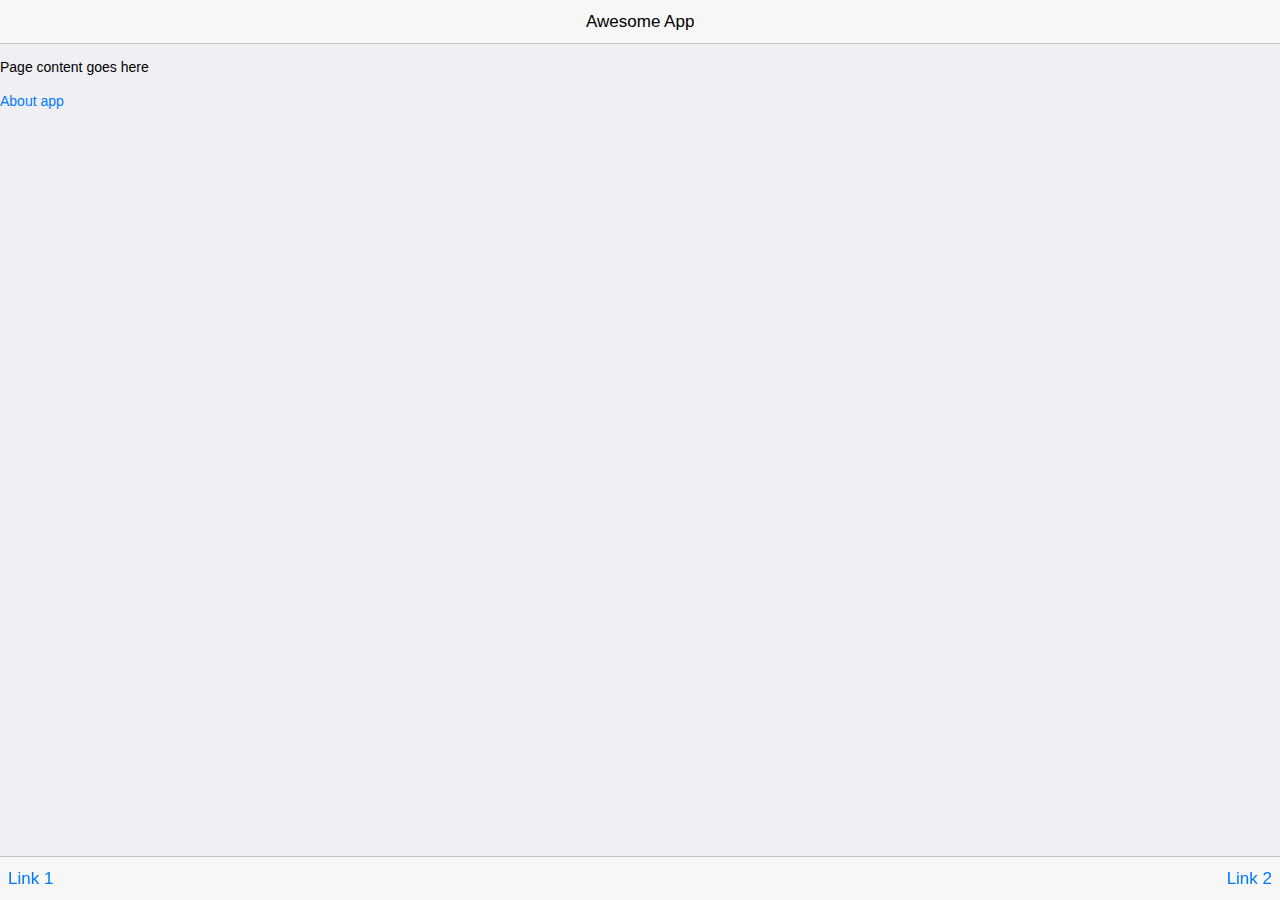
==== index.html @ 22f5fcb6 "1" ====
<!DOCTYPE html>
<html>

<head>
    <meta charset="utf-8">
    <meta name="viewport" content="width=device-width, initial-scale=1, maximum-scale=1, minimum-scale=1, user-scalable=no, minimal-ui">
    <meta name="apple-mobile-web-app-capable" content="yes">
    <meta name="apple-mobile-web-app-status-bar-style" content="black">
    <title>首頁</title>
    <link rel="stylesheet" href="css/framework7.min.css">
    <link rel="stylesheet" type="text/css" href="css/my-app.css">
</head>

<body>
    <!-- Status bar overlay for full screen mode (PhoneGap) -->
    <div class="statusbar-overlay"></div>
    <!-- Panels overlay-->
    <div class="panel-overlay"></div>
    <!-- Left panel with reveal effect-->
    <div class="panel panel-left panel-reveal">
        <div class="content-block">
            <p>Left panel content goes here</p>
        </div>
    </div>
    <!-- Views -->
    <div class="views">
        <!-- Your main view, should have "view-main" class -->
        <div class="view view-main">
            <!-- Top Navbar-->
            <div class="navbar">
                <div class="navbar-inner">
                    <!-- We need cool sliding animation on title element, so we have additional "sliding" class -->
                    <div class="center sliding">Awesome App</div>
                    <div class="right">
                        <!-- 
			                Right link contains only icon - additional "icon-only" class
			                Additional "open-panel" class tells app to open panel when we click on this link
			              -->
                        <a href="#" class="link icon-only open-panel"><i class="icon icon-bars-blue"></i></a>
                    </div>
                </div>
            </div>
            <!-- Pages container, because we use fixed-through navbar and toolbar, it has additional appropriate classes-->
            <div class="pages navbar-through toolbar-through">
                <!-- Page, "data-page" contains page name -->
                <div data-page="index" class="page">
                    <!-- Scrollable page content -->
                    <div class="page-content">
                        <p>Page content goes here</p>
                        <!-- Link to another page -->
                        <a href="about.html">About app</a>
                    </div>
                </div>
            </div>
            <!-- Bottom Toolbar-->
            <div class="toolbar">
                <div class="toolbar-inner">
                    <!-- Toolbar links -->
                    <a href="#" class="link">Link 1</a>
                    <a href="#" class="link">Link 2</a>
                </div>
            </div>
        </div>
    </div>
    <!-- Path to Framework7 Library JS-->
    <script type="text/javascript" src="script/framework7.min.js"></script>
    <!-- Path to your app js-->
    <script type="text/javascript" src="script/my-app.js"></script>
</body>

</html>
---- css/framework7.min.css ----
/*
 * Framework7 0.10.0
 * Full Featured HTML Framework For Building iOS 7 Apps
 *
 * http://www.idangero.us/framework7
 *
 * Copyright 2014, Vladimir Kharlampidi
 * The iDangero.us
 * http://www.idangero.us/
 *
 * Licensed under MIT
 *
 * Released on: December 8, 2014
*/
html,body{position:relative;height:100%;width:100%;overflow-x:hidden}body{font-family:Helvetica Neue,Helvetica,Arial,sans-serif;margin:0;padding:0;color:#000;font-size:14px;line-height:1.4;width:100%;-webkit-text-size-adjust:100%;background:#fff;overflow:hidden}@media all and (width:1024px) and (height:691px) and (orientation:landscape){html,body{height:671px}}@media all and (width:1024px) and (height:692px) and (orientation:landscape){html,body{height:672px}}*{-webkit-tap-highlight-color:transparent;-webkit-touch-callout:none}a,input,textarea,select{outline:0}a{text-decoration:none;color:#007aff}p{margin:1em 0}.row{display:-webkit-box;display:-ms-flexbox;display:-webkit-flex;display:flex;-webkit-box-pack:justify;-ms-flex-pack:justify;-webkit-justify-content:space-between;justify-content:space-between;-webkit-box-lines:multiple;-moz-box-lines:multiple;-webkit-flex-wrap:wrap;-ms-flex-wrap:wrap;flex-wrap:wrap;-webkit-box-align:start;-ms-flex-align:start;-webkit-align-items:flex-start;align-items:flex-start}.row>[class*=col-]{-webkit-box-sizing:border-box;-moz-box-sizing:border-box;box-sizing:border-box}.row .col-100{width:100%;width:-webkit-calc((100% - 15px*0) / 1);width:calc((100% - 15px*0) / 1)}.row.no-gutter .col-100{width:100%}.row .col-95{width:95%;width:-webkit-calc((100% - 15px*0.05263157894736836) / 1.0526315789473684);width:calc((100% - 15px*0.05263157894736836) / 1.0526315789473684)}.row.no-gutter .col-95{width:95%}.row .col-90{width:90%;width:-webkit-calc((100% - 15px*0.11111111111111116) / 1.1111111111111112);width:calc((100% - 15px*0.11111111111111116) / 1.1111111111111112)}.row.no-gutter .col-90{width:90%}.row .col-85{width:85%;width:-webkit-calc((100% - 15px*0.17647058823529416) / 1.1764705882352942);width:calc((100% - 15px*0.17647058823529416) / 1.1764705882352942)}.row.no-gutter .col-85{width:85%}.row .col-80{width:80%;width:-webkit-calc((100% - 15px*0.25) / 1.25);width:calc((100% - 15px*0.25) / 1.25)}.row.no-gutter .col-80{width:80%}.row .col-75{width:75%;width:-webkit-calc((100% - 15px*0.33333333333333326) / 1.3333333333333333);width:calc((100% - 15px*0.33333333333333326) / 1.3333333333333333)}.row.no-gutter .col-75{width:75%}.row .col-66{width:66.66666666666666%;width:-webkit-calc((100% - 15px*0.5000000000000002) / 1.5000000000000002);width:calc((100% - 15px*0.5000000000000002) / 1.5000000000000002)}.row.no-gutter .col-66{width:66.66666666666666%}.row .col-60{width:60%;width:-webkit-calc((100% - 15px*0.6666666666666667) / 1.6666666666666667);width:calc((100% - 15px*0.6666666666666667) / 1.6666666666666667)}.row.no-gutter .col-60{width:60%}.row .col-50{width:50%;width:-webkit-calc((100% - 15px*1) / 2);width:calc((100% - 15px*1) / 2)}.row.no-gutter .col-50{width:50%}.row .col-40{width:40%;width:-webkit-calc((100% - 15px*1.5) / 2.5);width:calc((100% - 15px*1.5) / 2.5)}.row.no-gutter .col-40{width:40%}.row .col-33{width:33.333333333333336%;width:-webkit-calc((100% - 15px*2) / 3);width:calc((100% - 15px*2) / 3)}.row.no-gutter .col-33{width:33.333333333333336%}.row .col-25{width:25%;width:-webkit-calc((100% - 15px*3) / 4);width:calc((100% - 15px*3) / 4)}.row.no-gutter .col-25{width:25%}.row .col-20{width:20%;width:-webkit-calc((100% - 15px*4) / 5);width:calc((100% - 15px*4) / 5)}.row.no-gutter .col-20{width:20%}.row .col-15{width:15%;width:-webkit-calc((100% - 15px*5.666666666666667) / 6.666666666666667);width:calc((100% - 15px*5.666666666666667) / 6.666666666666667)}.row.no-gutter .col-15{width:15%}.row .col-10{width:10%;width:-webkit-calc((100% - 15px*9) / 10);width:calc((100% - 15px*9) / 10)}.row.no-gutter .col-10{width:10%}.row .col-5{width:5%;width:-webkit-calc((100% - 15px*19) / 20);width:calc((100% - 15px*19) / 20)}.row.no-gutter .col-5{width:5%}@media all and (min-width:768px){.row .tablet-100{width:100%;width:-webkit-calc((100% - 15px*0) / 1);width:calc((100% - 15px*0) / 1)}.row.no-gutter .tablet-100{width:100%}.row .tablet-95{width:95%;width:-webkit-calc((100% - 15px*0.05263157894736836) / 1.0526315789473684);width:calc((100% - 15px*0.05263157894736836) / 1.0526315789473684)}.row.no-gutter .tablet-95{width:95%}.row .tablet-90{width:90%;width:-webkit-calc((100% - 15px*0.11111111111111116) / 1.1111111111111112);width:calc((100% - 15px*0.11111111111111116) / 1.1111111111111112)}.row.no-gutter .tablet-90{width:90%}.row .tablet-85{width:85%;width:-webkit-calc((100% - 15px*0.17647058823529416) / 1.1764705882352942);width:calc((100% - 15px*0.17647058823529416) / 1.1764705882352942)}.row.no-gutter .tablet-85{width:85%}.row .tablet-80{width:80%;width:-webkit-calc((100% - 15px*0.25) / 1.25);width:calc((100% - 15px*0.25) / 1.25)}.row.no-gutter .tablet-80{width:80%}.row .tablet-75{width:75%;width:-webkit-calc((100% - 15px*0.33333333333333326) / 1.3333333333333333);width:calc((100% - 15px*0.33333333333333326) / 1.3333333333333333)}.row.no-gutter .tablet-75{width:75%}.row .tablet-66{width:66.66666666666666%;width:-webkit-calc((100% - 15px*0.5000000000000002) / 1.5000000000000002);width:calc((100% - 15px*0.5000000000000002) / 1.5000000000000002)}.row.no-gutter .tablet-66{width:66.66666666666666%}.row .tablet-60{width:60%;width:-webkit-calc((100% - 15px*0.6666666666666667) / 1.6666666666666667);width:calc((100% - 15px*0.6666666666666667) / 1.6666666666666667)}.row.no-gutter .tablet-60{width:60%}.row .tablet-50{width:50%;width:-webkit-calc((100% - 15px*1) / 2);width:calc((100% - 15px*1) / 2)}.row.no-gutter .tablet-50{width:50%}.row .tablet-40{width:40%;width:-webkit-calc((100% - 15px*1.5) / 2.5);width:calc((100% - 15px*1.5) / 2.5)}.row.no-gutter .tablet-40{width:40%}.row .tablet-33{width:33.333333333333336%;width:-webkit-calc((100% - 15px*2) / 3);width:calc((100% - 15px*2) / 3)}.row.no-gutter .tablet-33{width:33.333333333333336%}.row .tablet-25{width:25%;width:-webkit-calc((100% - 15px*3) / 4);width:calc((100% - 15px*3) / 4)}.row.no-gutter .tablet-25{width:25%}.row .tablet-20{width:20%;width:-webkit-calc((100% - 15px*4) / 5);width:calc((100% - 15px*4) / 5)}.row.no-gutter .tablet-20{width:20%}.row .tablet-15{width:15%;width:-webkit-calc((100% - 15px*5.666666666666667) / 6.666666666666667);width:calc((100% - 15px*5.666666666666667) / 6.666666666666667)}.row.no-gutter .tablet-15{width:15%}.row .tablet-10{width:10%;width:-webkit-calc((100% - 15px*9) / 10);width:calc((100% - 15px*9) / 10)}.row.no-gutter .tablet-10{width:10%}.row .tablet-5{width:5%;width:-webkit-calc((100% - 15px*19) / 20);width:calc((100% - 15px*19) / 20)}.row.no-gutter .tablet-5{width:5%}}.views,.view{position:relative;width:100%;height:100%;z-index:5000}.views{overflow:auto;-webkit-overflow-scrolling:touch}.view{overflow:hidden;-webkit-box-sizing:border-box;-moz-box-sizing:border-box;box-sizing:border-box}.pages{position:relative;width:100%;height:100%;overflow:hidden;background:#000}.page{-webkit-box-sizing:border-box;-moz-box-sizing:border-box;box-sizing:border-box;position:absolute;left:0;top:0;width:100%;height:100%;overflow:hidden;background:#efeff4;-webkit-transform:translate3d(0,0,0);-ms-transform:translate3d(0,0,0);transform:translate3d(0,0,0);opacity:1;-webkit-box-shadow:none;box-shadow:none}.page.cached{display:none}.page-on-left{opacity:.9;-webkit-box-shadow:0 0 12px rgba(0,0,0,.5);box-shadow:0 0 12px rgba(0,0,0,.5);-webkit-transform:translate3d(-20%,0,0);-ms-transform:translate3d(-20%,0,0);transform:translate3d(-20%,0,0)}.page-on-center{opacity:1;-webkit-box-shadow:0 0 12px rgba(0,0,0,.5);box-shadow:0 0 12px rgba(0,0,0,.5);-webkit-transform:translate3d(0,0,0);-ms-transform:translate3d(0,0,0);transform:translate3d(0,0,0)}.page-on-right{-webkit-box-shadow:none;box-shadow:none;opacity:1;-webkit-transform:translate3d(100%,0,0);-ms-transform:translate3d(100%,0,0);transform:translate3d(100%,0,0)}.page-content{overflow:auto;-webkit-overflow-scrolling:touch;-webkit-box-sizing:border-box;-moz-box-sizing:border-box;box-sizing:border-box;height:100%}.page-transitioning{-webkit-transition-duration:400ms;transition-duration:400ms}.page-from-right-to-center{-webkit-animation:pageFromRightToCenter 400ms forwards;animation:pageFromRightToCenter 400ms forwards}.page-from-center-to-right{-webkit-animation:pageFromCenterToRight 400ms forwards;animation:pageFromCenterToRight 400ms forwards}@-webkit-keyframes pageFromRightToCenter{from{-webkit-box-shadow:none;box-shadow:none;-webkit-transform:translate3d(100%,0,0)}to{-webkit-box-shadow:0 0 12px rgba(0,0,0,.5);box-shadow:0 0 12px rgba(0,0,0,.5);-webkit-transform:translate3d(0,0,0)}}@-webkit-keyframes pageFromCenterToRight{from{-webkit-box-shadow:0 0 12px rgba(0,0,0,.5);box-shadow:0 0 12px rgba(0,0,0,.5);-webkit-transform:translate3d(0,0,0)}to{-webkit-box-shadow:none;box-shadow:none;-webkit-transform:translate3d(100%,0,0)}}@keyframes pageFromRightToCenter{from{-webkit-box-shadow:none;box-shadow:none;transform:translate3d(100%,0,0)}to{-webkit-box-shadow:0 0 12px rgba(0,0,0,.5);box-shadow:0 0 12px rgba(0,0,0,.5);transform:translate3d(0,0,0)}}@keyframes pageFromCenterToRight{from{-webkit-box-shadow:0 0 12px rgba(0,0,0,.5);box-shadow:0 0 12px rgba(0,0,0,.5);transform:translate3d(0,0,0)}to{-webkit-box-shadow:none;box-shadow:none;transform:translate3d(100%,0,0)}}.page-from-center-to-left{-webkit-animation:pageFromCenterToLeft 400ms forwards;animation:pageFromCenterToLeft 400ms forwards}.page-from-left-to-center{-webkit-animation:pageFromLeftToCenter 400ms forwards;animation:pageFromLeftToCenter 400ms forwards}@-webkit-keyframes pageFromCenterToLeft{from{opacity:1;-webkit-transform:translate3d(0,0,0)}to{opacity:.9;-webkit-transform:translate3d(-20%,0,0)}}@-webkit-keyframes pageFromLeftToCenter{from{opacity:.9;-webkit-transform:translate3d(-20%,0,0)}to{opacity:1;-webkit-transform:translate3d(0,0,0)}}@keyframes pageFromCenterToLeft{from{opacity:1;transform:translate3d(0,0,0)}to{opacity:.9;transform:translate3d(-20%,0,0)}}@keyframes pageFromLeftToCenter{from{opacity:.9;transform:translate3d(-20%,0,0)}to{opacity:1;transform:translate3d(0,0,0)}}html.android .page{box-shadow:none!important}html.android .page-from-right-to-center{-webkit-animation:pageFromRightToCenterDegrade 400ms forwards;animation:pageFromRightToCenterDegrade 400ms forwards}html.android .page-from-center-to-right{-webkit-animation:pageFromCenterToRightDegrade 400ms forwards;animation:pageFromCenterToRightDegrade 400ms forwards}@-webkit-keyframes pageFromRightToCenterDegrade{from{-webkit-transform:translate3d(100%,0,0)}to{-webkit-transform:translate3d(0,0,0)}}@-webkit-keyframes pageFromCenterToRightDegrade{from{-webkit-transform:translate3d(0,0,0)}to{-webkit-transform:translate3d(100%,0,0)}}@keyframes pageFromRightToCenterDegrade{from{transform:translate3d(100%,0,0)}to{transform:translate3d(0,0,0)}}@keyframes pageFromCenterToRightDegrade{from{transform:translate3d(0,0,0)}to{transform:translate3d(100%,0,0)}}.navbar-inner,.toolbar-inner{position:absolute;left:0;top:0;width:100%;height:100%;padding:0 8px;-webkit-box-sizing:border-box;-moz-box-sizing:border-box;box-sizing:border-box;display:-webkit-box;display:-ms-flexbox;display:-webkit-flex;display:flex;-webkit-box-pack:justify;-ms-flex-pack:justify;-webkit-justify-content:space-between;justify-content:space-between;-webkit-box-align:center;-ms-flex-align:center;-webkit-align-items:center;align-items:center}.navbar-inner.cached{display:none}.navbar,.toolbar{height:44px;width:100%;-webkit-box-sizing:border-box;-moz-box-sizing:border-box;box-sizing:border-box;font-size:17px;position:relative;margin:0;z-index:500;-webkit-backface-visibility:hidden;backface-visibility:hidden}.navbar b,.toolbar b{font-weight:500}.navbar a.link,.toolbar a.link{line-height:44px;height:44px;text-decoration:none;position:relative;display:-webkit-box;display:-ms-flexbox;display:-webkit-flex;display:flex;-webkit-box-pack:start;-ms-flex-pack:start;-webkit-justify-content:flex-start;justify-content:flex-start;-webkit-box-align:center;-ms-flex-align:center;-webkit-align-items:center;align-items:center;-webkit-transition-duration:300ms;transition-duration:300ms}html:not(.watch-active-state) .navbar a.link:active,html:not(.watch-active-state) .toolbar a.link:active,.navbar a.link.active-state,.toolbar a.link.active-state{opacity:.3;-webkit-transition-duration:0ms;transition-duration:0ms}.navbar a.link i+span,.toolbar a.link i+span,.navbar a.link i+i,.toolbar a.link i+i,.navbar a.link span+i,.toolbar a.link span+i,.navbar a.link span+span,.toolbar a.link span+span{margin-left:7px}.navbar a.icon-only,.toolbar a.icon-only{min-width:44px;display:-webkit-box;display:-ms-flexbox;display:-webkit-flex;display:flex;-webkit-box-pack:center;-ms-flex-pack:center;-webkit-justify-content:center;justify-content:center;-webkit-box-align:center;-ms-flex-align:center;-webkit-align-items:center;align-items:center;margin:0}.navbar i.icon,.toolbar i.icon{display:block}.navbar{left:0;top:0;background:#f7f7f8;border-bottom:1px solid #c4c4c4}html.retina.ios-gt-7 .navbar{border-bottom-width:.5px}.navbar .center{font-size:17px;font-weight:500;text-align:center;margin:0;position:relative;overflow:hidden;text-overflow:ellipsis;white-space:nowrap;line-height:44px;-webkit-flex-shrink:10;-ms-flex:0 10 auto;flex-shrink:10;display:-webkit-box;display:-ms-flexbox;display:-webkit-flex;display:flex;-webkit-box-align:center;-ms-flex-align:center;-webkit-align-items:center;align-items:center}.navbar .left,.navbar .right{-webkit-flex-shrink:0;-ms-flex:0 0 auto;flex-shrink:0;display:-webkit-box;display:-ms-flexbox;display:-webkit-flex;display:flex;-webkit-box-pack:start;-ms-flex-pack:start;-webkit-justify-content:flex-start;justify-content:flex-start;-webkit-box-align:center;-ms-flex-align:center;-webkit-align-items:center;align-items:center;-webkit-transform:translate3d(0,0,0);-ms-transform:translate3d(0,0,0);transform:translate3d(0,0,0)}.navbar .left a+a,.navbar .right a+a{margin-left:15px}.navbar .left{margin-right:10px}.navbar .right{margin-left:10px}.navbar .right:first-child{position:absolute;right:8px;height:100%}.toolbar{left:0;bottom:0;background:#f7f7f8;border-top:1px solid #c4c4c4}html.retina.ios-gt-7 .toolbar{border-top-width:.5px}.toolbar a{-webkit-flex-shrink:1;-ms-flex:0 1 auto;flex-shrink:1;position:relative;white-space:nowrap;text-overflow:ellipsis;overflow:hidden}.tabbar{color:#929292;z-index:5001}.tabbar a{color:#929292}.tabbar a.active{color:#007aff}.tabbar a.link{line-height:1.4}.tabbar a.tab-link,.tabbar a.link{height:100%;width:100%;-webkit-box-sizing:border-box;-moz-box-sizing:border-box;box-sizing:border-box;display:-webkit-box;display:-ms-flexbox;display:-webkit-flex;display:flex;-webkit-box-pack:center;-ms-flex-pack:center;-webkit-justify-content:center;justify-content:center;-webkit-box-align:center;-ms-flex-align:center;-webkit-align-items:center;align-items:center;overflow:visible;-webkit-box-flex:1;-ms-flex:1;-webkit-box-orient:vertical;-moz-box-orient:vertical;-ms-flex-direction:column;-webkit-flex-direction:column;flex-direction:column}.tabbar i.icon{height:30px}.tabbar-labels{height:50px}.tabbar-labels a.tab-link,.tabbar-labels a.link{padding-top:4px;padding-bottom:4px;height:100%;-webkit-box-pack:justify;-ms-flex-pack:justify;-webkit-justify-content:space-between;justify-content:space-between}.tabbar-labels a.tab-link i+span,.tabbar-labels a.link i+span{margin:0}.tabbar-labels span.tabbar-label{line-height:1;display:block;margin:0;letter-spacing:.01em;font-size:10px;position:relative;text-overflow:ellipsis;white-space:nowrap}@media all and (min-width:768px){.tabbar .toolbar-inner{-webkit-box-pack:center;-ms-flex-pack:center;-webkit-justify-content:center;justify-content:center}.tabbar a.tab-link,.tabbar a.link{width:auto;min-width:105px}.tabbar-labels{height:56px}.tabbar-labels span.tabbar-label{font-size:14px}}.navbar-from-right-to-center .left,.navbar-from-right-to-center .right,.navbar-from-right-to-center .center{-webkit-animation:navbarElementFadeIn 400ms forwards;animation:navbarElementFadeIn 400ms forwards}.navbar-from-right-to-center .sliding{opacity:1}.navbar-from-center-to-right .left,.navbar-from-center-to-right .right,.navbar-from-center-to-right .center{-webkit-animation:navbarElementFadeOut 400ms forwards;animation:navbarElementFadeOut 400ms forwards}.navbar-from-center-to-right .sliding{opacity:0}@-webkit-keyframes navbarElementFadeIn{from{opacity:0}to{opacity:1}}@keyframes navbarElementFadeIn{from{opacity:0}to{opacity:1}}.navbar-from-center-to-left .left,.navbar-from-center-to-left .right,.navbar-from-center-to-left .center{-webkit-animation:navbarElementFadeOut 400ms forwards;animation:navbarElementFadeOut 400ms forwards}.navbar-from-center-to-left .sliding{opacity:0}.navbar-from-left-to-center .left,.navbar-from-left-to-center .right,.navbar-from-left-to-center .center{-webkit-animation:navbarElementFadeIn 400ms forwards;animation:navbarElementFadeIn 400ms forwards}.navbar-from-left-to-center .sliding{opacity:1}.navbar-on-left .left,.navbar-on-left .right,.navbar-on-left .center{opacity:0}.navbar-on-left .sliding{opacity:0}.navbar-on-right .left,.navbar-on-right .right,.navbar-on-right .center{opacity:0}.navbar-on-right .sliding{opacity:0}@-webkit-keyframes navbarElementFadeOut{from{opacity:1}to{opacity:0}}@keyframes navbarElementFadeOut{from{opacity:1}to{opacity:0}}.navbar-from-right-to-center .left.sliding .back.link .icon,.navbar-from-center-to-right .left.sliding .back.link .icon,.navbar-from-center-to-left .left.sliding .back.link .icon,.navbar-from-left-to-center .left.sliding .back.link .icon{-webkit-transition-duration:400ms;transition-duration:400ms}.navbar-from-right-to-center .sliding,.navbar-from-center-to-right .sliding,.navbar-from-center-to-left .sliding,.navbar-from-left-to-center .sliding{-webkit-transition-duration:400ms;transition-duration:400ms;-webkit-animation:none;animation:none}.page>.navbar,.view>.navbar,.views>.navbar,.page>.toolbar,.view>.toolbar,.views>.toolbar{position:absolute}.navbar-through .page-content,.navbar-fixed .page-content{padding-top:44px}.toolbar-through .page-content,.toolbar-fixed .page-content,.tabbar-through .page-content,.tabbar-fixed .page-content{padding-bottom:44px}.tabbar-labels-fixed .page-content,.tabbar-labels-through .page-content{padding-bottom:50px}@media all and (min-width:768px){.tabbar-labels-fixed .page-content,.tabbar-labels-through .page-content{padding-bottom:56px}}.navbar.navbar-hiding{-webkit-transition-duration:400ms;transition-duration:400ms;-webkit-transform:translate3d(0,0,0);-ms-transform:translate3d(0,0,0);transform:translate3d(0,0,0)}.navbar.navbar-hidden{-webkit-transition-duration:400ms;transition-duration:400ms;-webkit-transform:translate3d(0,-100%,0);-ms-transform:translate3d(0,-100%,0);transform:translate3d(0,-100%,0)}.page.no-navbar .page-content{padding-top:0}.toolbar.toolbar-hiding,.tabbar.toolbar-hiding,.toolbar.tabbar-hiding,.tabbar.tabbar-hiding{-webkit-transition-duration:400ms;transition-duration:400ms;-webkit-transform:translate3d(0,0,0);-ms-transform:translate3d(0,0,0);transform:translate3d(0,0,0)}.toolbar.toolbar-hidden,.tabbar.toolbar-hidden,.toolbar.tabbar-hidden,.tabbar.tabbar-hidden{-webkit-transition-duration:400ms;transition-duration:400ms;-webkit-transform:translate3d(0,100%,0);-ms-transform:translate3d(0,100%,0);transform:translate3d(0,100%,0)}.page.no-toolbar .page-content,.page.no-tabbar .page-content{padding-bottom:0}.searchbar{height:44px;background:#c9c9ce;-webkit-box-sizing:border-box;-moz-box-sizing:border-box;box-sizing:border-box;border-bottom:1px solid #b4b4b4;padding:0 8px;overflow:hidden;position:relative;display:-webkit-box;display:-ms-flexbox;display:-webkit-flex;display:flex;-webkit-box-align:center;-ms-flex-align:center;-webkit-align-items:center;align-items:center}html.retina.ios-gt-7 .searchbar{border-bottom-width:.5px}.searchbar .searchbar-input{width:100%;height:28px;position:relative;-webkit-flex-shrink:1;-ms-flex:0 1 auto;flex-shrink:1}.searchbar input[type=search]{-webkit-box-sizing:border-box;-moz-box-sizing:border-box;box-sizing:border-box;width:100%;height:100%;display:block;border:none;-webkit-appearance:none;-moz-appearance:none;-ms-appearance:none;appearance:none;border-radius:5px;font-family:inherit;color:#000;font-size:14px;font-weight:400;padding:0 28px;background:#fff url("data:image/svg+xml;charset=utf-8,<svg xmlns='http://www.w3.org/2000/svg' viewBox='0 0 13 13' enable-background='new 0 0 13 13'><g><path fill='%23939398' d='M5,1c2.2,0,4,1.8,4,4S7.2,9,5,9S1,7.2,1,5S2.8,1,5,1 M5,0C2.2,0,0,2.2,0,5s2.2,5,5,5s5-2.2,5-5S7.8,0,5,0 L5,0z'/></g><line stroke='%23939398' stroke-miterlimit='10' x1='12.6' y1='12.6' x2='8.2' y2='8.2'/></svg>") no-repeat 8px center;-webkit-background-size:13px 13px;background-size:13px 13px}.searchbar input[type=search]::-webkit-input-placeholder{color:#939398;opacity:1}.searchbar input[type=search]::-webkit-search-cancel-button{-webkit-appearance:none}.searchbar .searchbar-clear{position:absolute;width:28px;height:28px;right:0;top:0;opacity:0;pointer-events:none;background:url("data:image/svg+xml;charset=utf-8,<svg xmlns='http://www.w3.org/2000/svg' viewBox='0 0 28 28'><circle cx='14' cy='14' r='14' fill='%238e8e93'/><line stroke='%23ffffff' stroke-width='2' stroke-miterlimit='10' x1='8' y1='8' x2='20' y2='20'/><line fill='none' stroke='%23ffffff' stroke-width='2' stroke-miterlimit='10' x1='20' y1='8' x2='8' y2='20'/></svg>") no-repeat center;-webkit-background-size:14px 14px;background-size:14px 14px;-webkit-transition-duration:300ms;transition-duration:300ms;cursor:pointer}.searchbar .searchbar-cancel{-webkit-transition-duration:300ms;transition-duration:300ms;-webkit-transform:translate3d(0,0,0);-ms-transform:translate3d(0,0,0);transform:translate3d(0,0,0);font-size:17px;cursor:pointer;opacity:0;-webkit-flex-shrink:0;-ms-flex:0 0 auto;flex-shrink:0;margin-left:0;pointer-events:none}.searchbar.searchbar-active .searchbar-cancel{margin-left:8px;opacity:1;pointer-events:auto}html:not(.watch-active-state) .searchbar.searchbar-active .searchbar-cancel:active,.searchbar.searchbar-active .searchbar-cancel.active-state{opacity:.3;-webkit-transition-duration:0ms;transition-duration:0ms}.searchbar.searchbar-not-empty .searchbar-clear{pointer-events:auto;opacity:1}.searchbar-overlay{position:absolute;left:0;top:0;width:100%;height:100%;z-index:100;opacity:0;pointer-events:none;background:rgba(0,0,0,.4);-webkit-transition-duration:300ms;transition-duration:300ms;-webkit-transform:translate3d(0,0,0);-ms-transform:translate3d(0,0,0);transform:translate3d(0,0,0)}.searchbar-overlay.searchbar-overlay-active{opacity:1;pointer-events:auto}.searchbar-not-found{display:none}.hidden-by-searchbar,.list-block .hidden-by-searchbar,.list-block li.hidden-by-searchbar{display:none}.page>.searchbar{position:absolute;width:100%;left:0;top:0;z-index:200}.page>.searchbar~.page-content{padding-top:44px}.navbar-fixed .page>.searchbar,.navbar-through .page>.searchbar,.navbar-fixed>.searchbar,.navbar-through>.searchbar{top:44px}.navbar-fixed .page>.searchbar~.page-content,.navbar-through .page>.searchbar~.page-content,.navbar-fixed>.searchbar~.page-content,.navbar-through>.searchbar~.page-content{padding-top:88px}.messagebar{-webkit-transform:translate3d(0,0,0);-ms-transform:translate3d(0,0,0);transform:translate3d(0,0,0);-webkit-transition-duration:0ms;transition-duration:0ms}.messagebar textarea{-webkit-appearance:none;-moz-appearance:none;-ms-appearance:none;appearance:none;-webkit-box-sizing:border-box;-moz-box-sizing:border-box;box-sizing:border-box;border:1px solid #c8c8cd;background:#fff;border-radius:5px;box-shadow:none;display:block;padding:3px 8px 3px;margin:0;width:100%;height:28px;color:#000;font-size:17px;line-height:20px;font-family:inherit;resize:none;-webkit-flex-shrink:1;-ms-flex:0 1 auto;flex-shrink:1}.messagebar .link{-ms-flex-item-align:flex-end;-webkit-align-self:flex-end;align-self:flex-end}.messagebar .link.icon-only:first-child{margin-left:-6px}.messagebar .link:not(.icon-only)+textarea{margin-left:8px}.messagebar textarea+.link{margin-left:8px}.messagebar .link{-webkit-flex-shrink:0;-ms-flex:0 0 auto;flex-shrink:0}.messagebar~.page-content{padding-bottom:44px}.page.no-toolbar .messagebar~.page-content{padding-bottom:44px}.hidden-toolbar .messagebar{-webkit-transform:translate3d(0,0,0);-ms-transform:translate3d(0,0,0);transform:translate3d(0,0,0);-webkit-transition-duration:0ms;transition-duration:0ms}i.icon{display:inline-block;vertical-align:middle;background-size:100% auto;background-position:center;background-repeat:no-repeat;font-style:normal;position:relative}i.icon.icon-back{width:12px;height:20px;background-image:url("data:image/svg+xml;charset=utf-8,<svg xmlns='http://www.w3.org/2000/svg' viewBox='0 0 12 20'><path d='M10,0l2,2l-8,8l8,8l-2,2L0,10L10,0z' fill='%23007aff'/></svg>")}i.icon.icon-bars{width:21px;height:13px;background-image:url("data:image/svg+xml;charset=utf-8,<svg xmlns='http://www.w3.org/2000/svg' viewBox='0 0 42 26'><path fill='%23007aff' d='M0,0h4v4H0V0z M8,1h34v2H8V1z M0,11h4v4H0V11z M8,12h34v2H8V12z M0,22h4v4H0V22z M8,23h34v2H8V23z'/></svg>")}@media all and (-webkit-max-device-pixel-ratio:1),(max-resolution:120dpi){i.icon.icon-bars{height:14px;background-image:url("data:image/svg+xml;charset=utf-8,<svg xmlns='http://www.w3.org/2000/svg' viewBox='0 0 21 14'><path fill='%23007aff' d='M0,0h2v2H0V0z M4,0h17v1H4V0z M0,6h2v2H0V6z M4,6h17v1H4V6z M0,12h2v2H0V12z M4,12h17v1H4V12z'/></svg>")}}i.icon.icon-camera{width:25px;height:20px;background-image:url("data:image/svg+xml;charset=utf-8,<svg xmlns='http://www.w3.org/2000/svg' x='0px' y='0px' viewBox='0 0 25 20'><path fill='%238C8D92' d='M13.3,5.5c-2.7,0-5,2.2-5,5s2.2,5,5,5c2.7,0,5-2.2,5-5S16,5.5,13.3,5.5z'/><path fill='%238C8D92' d='M22.8,1.8h-3.3c-0.2-1.3-1-1.8-2-1.8H8.1c-1,0-1.8,0.4-2,1.8H2.8C1.4,1.8,0,2.8,0,4.2v12.6 c0,1.4,1.4,2.5,2.8,2.5h20c1.4,0,2.2-1.1,2.2-2.5V4.2C25,2.8,24.2,1.8,22.8,1.8z M3.5,6.4C2.6,6.4,2,5.8,2,5c0-0.8,0.7-1.5,1.5-1.5 S5,4.1,5,5C5,5.8,4.3,6.4,3.5,6.4z M13.3,16.8c-3.5,0-6.3-2.7-6.3-6.2c0-3.3,2.5-6.2,5.7-6.2h1.2c3.2,0,5.7,2.9,5.7,6.2 C19.6,14.1,16.7,16.8,13.3,16.8z'/></svg>")}i.icon.icon-f7{width:29px;height:29px;background-image:url(../img/i-f7.png)}i.icon.icon-form-name{width:29px;height:29px;background-image:url(../img/i-form-name.png)}i.icon.icon-form-password{width:29px;height:29px;background-image:url(../img/i-form-password.png)}i.icon.icon-form-email{width:29px;height:29px;background-image:url(../img/i-form-email.png)}i.icon.icon-form-calendar{width:29px;height:29px;background-image:url(../img/i-form-calendar.png)}i.icon.icon-form-tel{width:29px;height:29px;background-image:url(../img/i-form-tel.png)}i.icon.icon-form-gender{width:29px;height:29px;background-image:url(../img/i-form-gender.png)}i.icon.icon-form-toggle{width:29px;height:29px;background-image:url(../img/i-form-toggle.png)}i.icon.icon-form-comment{width:29px;height:29px;background-image:url(../img/i-form-comment.png)}i.icon.icon-form-settings{width:29px;height:29px;background-image:url(../img/i-form-settings.png)}i.icon.icon-form-url{width:29px;height:29px;background-image:url(../img/i-form-url.png)}i.icon.icon-next,i.icon.icon-prev{width:15px;height:15px}i.icon.icon-next{background:url("data:image/svg+xml;charset=utf-8,<svg xmlns='http://www.w3.org/2000/svg' viewBox='0 0 15 15'><g><path fill='%23007aff' d='M1,1.6l11.8,5.8L1,13.4V1.6 M0,0v15l15-7.6L0,0L0,0z'/></g></svg>")}i.icon.icon-prev{background:url("data:image/svg+xml;charset=utf-8,<svg xmlns='http://www.w3.org/2000/svg' viewBox='0 0 15 15'><g><path fill='%23007aff' d='M14,1.6v11.8L2.2,7.6L14,1.6 M15,0L0,7.6L15,15V0L15,0z'/></g></svg>")}i.icon.icon-plus{width:25px;height:25px;font-size:31px;line-height:20px;text-align:center;font-weight:100}.badge{font-size:13px;display:inline-block;color:#fff;background:#8e8e93;border-radius:20px;padding:1px 7px;-webkit-box-sizing:border-box;-moz-box-sizing:border-box;box-sizing:border-box}.icon .badge{position:absolute;left:100%;margin-left:-10px;top:-2px;font-size:10px;line-height:1.4;padding:1px 5px}.content-block{margin:35px 0;padding:0 15px;color:#6d6d72}.content-block-title{position:relative;overflow:hidden;margin:0;white-space:nowrap;text-overflow:ellipsis;font-size:14px;text-transform:uppercase;line-height:1;color:#6d6d72;margin:35px 15px 10px}.content-block-title+.list-block,.content-block-title+.content-block{margin-top:10px}.content-block-inner{background:#fff;padding:10px 15px;margin-left:-15px;width:100%;border-bottom:1px solid #c8c7cc;border-top:1px solid #c8c7cc;color:#000}html.retina.ios-gt-7 .content-block-inner{border-top-width:.5px;border-bottom-width:.5px}.content-block.inset{margin-left:15px;margin-right:15px;border-radius:7px}.content-block.inset .content-block-inner{border:none;border-radius:7px}@media all and (min-width:768px){.content-block.tablet-inset{margin-left:15px;margin-right:15px;border-radius:7px}.content-block.tablet-inset .content-block-inner{border:none;border-radius:7px}}.list-block{margin:35px 0;font-size:17px}.list-block ul{background:#fff;list-style:none;padding:0;margin:0;border-top:1px solid #c8c7cc;border-bottom:1px solid #c8c7cc;position:relative}.list-block ul ul{border-top:none;border-bottom:none;padding-left:45px}.list-block .align-top,.list-block .align-top .item-content,.list-block .align-top .item-inner{-webkit-box-align:start;-ms-flex-align:start;-webkit-align-items:flex-start;align-items:flex-start}.list-block.inset{margin-left:15px;margin-right:15px;border-radius:7px}.list-block.inset .content-block-title{margin-left:0;margin-right:0}.list-block.inset ul{border-radius:7px;border-top:none;border-bottom:none}.list-block.inset li:first-child>a{border-radius:7px 7px 0 0}.list-block.inset li:last-child>a{border-radius:0 0 7px 7px}.list-block.inset li:first-child:last-child>a{border-radius:7px}@media all and (min-width:768px){.list-block.tablet-inset{margin-left:15px;margin-right:15px;border-radius:7px}.list-block.tablet-inset .content-block-title{margin-left:0;margin-right:0}.list-block.tablet-inset ul{border-radius:7px;border-top:none;border-bottom:none}.list-block.tablet-inset li:first-child>a{border-radius:7px 7px 0 0}.list-block.tablet-inset li:last-child>a{border-radius:0 0 7px 7px}.list-block.tablet-inset li:first-child:last-child>a{border-radius:7px}.list-block.tablet-inset .content-block-title{margin-left:0;margin-right:0}.list-block.tablet-inset ul{border-radius:7px;border-top:none;border-bottom:none}.list-block.tablet-inset li:first-child>a{border-radius:7px 7px 0 0}.list-block.tablet-inset li:last-child>a{border-radius:0 0 7px 7px}.list-block.tablet-inset li:first-child:last-child>a{border-radius:7px}}.list-block li{-webkit-box-sizing:border-box;-moz-box-sizing:border-box;box-sizing:border-box;position:relative}.list-block .item-media{display:-webkit-box;display:-ms-flexbox;display:-webkit-flex;display:flex;-webkit-flex-shrink:0;-ms-flex:0 0 auto;flex-shrink:0;-webkit-box-lines:single;-moz-box-lines:single;-webkit-flex-wrap:nowrap;-ms-flex-wrap:none;-ms-flex-wrap:nowrap;flex-wrap:nowrap;-webkit-box-sizing:border-box;-moz-box-sizing:border-box;box-sizing:border-box;-webkit-box-align:center;-ms-flex-align:center;-webkit-align-items:center;align-items:center;padding-top:7px;padding-bottom:8px}.list-block .item-media i+i{margin-left:5px}.list-block .item-media i+img{margin-left:5px}.list-block .item-media+.item-inner{margin-left:15px}.list-block .item-inner{padding-right:15px;border-bottom:1px solid #c8c7cc;width:100%;padding-top:8px;padding-bottom:7px;min-height:44px;-webkit-box-sizing:border-box;-moz-box-sizing:border-box;box-sizing:border-box;display:-webkit-box;display:-ms-flexbox;display:-webkit-flex;display:flex;-webkit-box-flex:1;-ms-flex:1;-webkit-box-pack:justify;-ms-flex-pack:justify;-webkit-justify-content:space-between;justify-content:space-between;-webkit-box-align:center;-ms-flex-align:center;-webkit-align-items:center;align-items:center}.list-block .item-title{-webkit-flex-shrink:1;-ms-flex:0 1 auto;flex-shrink:1;white-space:nowrap;position:relative;overflow:hidden;text-overflow:ellipsis;max-width:100%}.list-block .item-title.label{width:35%;-webkit-flex-shrink:0;-ms-flex:0 0 auto;flex-shrink:0}.list-block .item-input{width:100%;margin-top:-8px;margin-bottom:-7px;-webkit-box-flex:1;-ms-flex:1;-webkit-flex-shrink:1;-ms-flex:0 1 auto;flex-shrink:1}.list-block .item-after{white-space:nowrap;color:#8e8e93;-webkit-flex-shrink:0;-ms-flex:0 0 auto;flex-shrink:0;margin-left:5px;display:-webkit-box;display:-ms-flexbox;display:-webkit-flex;display:flex;max-height:28px}.list-block .smart-select .item-after{max-width:70%;overflow:hidden;text-overflow:ellipsis;position:relative}.list-block .item-link{-webkit-transition-duration:300ms;transition-duration:300ms;display:block;color:inherit}.list-block .item-link .item-inner{padding-right:35px;background:no-repeat -webkit-calc(100% - 15px) center;background:no-repeat calc(100% - 15px) center;background-image:url("data:image/svg+xml;charset=utf-8,<svg viewBox='0 0 60 120' xmlns='http://www.w3.org/2000/svg'><path d='m60 61.5-38.25 38.25-9.75-9.75 29.25-28.5-29.25-28.5 9.75-9.75z' fill='%23c7c7cc'/></svg>");background-size:10px 20px}html:not(.watch-active-state) .list-block .item-link:active,.list-block .item-link.active-state{-webkit-transition-duration:0ms;transition-duration:0ms;background-color:#d9d9d9}html:not(.watch-active-state) .list-block .item-link:active .item-inner,.list-block .item-link.active-state .item-inner{border-bottom-color:transparent}.list-block .item-link.list-button{padding:0 15px;text-align:center;color:#007aff;display:block;border-bottom:1px solid #c8c7cc;line-height:43px}.list-block .item-content{-webkit-box-sizing:border-box;-moz-box-sizing:border-box;box-sizing:border-box;padding-left:15px;min-height:44px;display:-webkit-box;display:-ms-flexbox;display:-webkit-flex;display:flex;-webkit-box-pack:justify;-ms-flex-pack:justify;-webkit-justify-content:space-between;justify-content:space-between;-webkit-box-align:center;-ms-flex-align:center;-webkit-align-items:center;align-items:center}.list-block .list-block-label{margin:10px 0 35px;padding:0 15px;font-size:14px;color:#8f8f94}.list-block .swipeout{overflow:hidden;-webkit-transform-style:preserve-3d;transform-style:preserve-3d}.list-block .swipeout.deleting{-webkit-transition-duration:300ms;transition-duration:300ms}.list-block .swipeout.deleting .swipeout-content{-webkit-transform:translateX(-100%);-ms-transform:translateX(-100%);transform:translateX(-100%)}.list-block .swipeout.transitioning .swipeout-content,.list-block .swipeout.transitioning .swipeout-actions-right a,.list-block .swipeout.transitioning .swipeout-actions-left a,.list-block .swipeout.transitioning .swipeout-overswipe{-webkit-transition:300ms;transition:300ms}.list-block .swipeout-content{position:relative;z-index:10}.list-block .swipeout-overswipe{-webkit-transition:200ms left;transition:200ms left}.list-block .swipeout-actions-left,.list-block .swipeout-actions-right{position:absolute;top:0;height:100%;display:-webkit-box;display:-ms-flexbox;display:-webkit-flex;display:flex}.list-block .swipeout-actions-left a,.list-block .swipeout-actions-right a{padding:0 30px;color:#fff;background:#c7c7cc;display:-webkit-box;display:-ms-flexbox;display:-webkit-flex;display:flex;-webkit-box-align:center;-ms-flex-align:center;-webkit-align-items:center;align-items:center;position:relative;left:0}.list-block .swipeout-actions-left a:after,.list-block .swipeout-actions-right a:after{content:'';position:absolute;top:0;width:600%;height:100%;background:inherit;z-index:-1}.list-block .swipeout-actions-left a.swipeout-delete,.list-block .swipeout-actions-right a.swipeout-delete{background:#ff3b30}.list-block .swipeout-actions-right{right:0;-webkit-transform:translateX(100%);-ms-transform:translateX(100%);transform:translateX(100%)}.list-block .swipeout-actions-right a:after{left:100%;margin-left:-1px}.list-block .swipeout-actions-left{left:0;-webkit-transform:translateX(-100%);-ms-transform:translateX(-100%);transform:translateX(-100%)}.list-block .swipeout-actions-left a:after{right:100%;margin-right:-1px}.list-block .item-subtitle{font-size:15px;position:relative;overflow:hidden;white-space:nowrap;max-width:100%;text-overflow:ellipsis}.list-block .item-text{font-size:15px;color:#8e8e93;line-height:21px;position:relative;overflow:hidden;height:42px;text-overflow:ellipsis;-webkit-line-clamp:2;-webkit-box-orient:vertical;display:-webkit-box}.list-block.media-list .item-title,.list-block li.media-item .item-title{font-weight:500}.list-block.media-list .item-inner,.list-block li.media-item .item-inner{display:block;padding-top:10px;padding-bottom:9px;-ms-flex-item-align:stretch;-webkit-align-self:stretch;align-self:stretch}.list-block.media-list .item-link .item-inner,.list-block li.media-item .item-link .item-inner{background:0 0;padding-right:15px}.list-block.media-list .item-link .item-title-row,.list-block li.media-item .item-link .item-title-row{padding-right:20px;background:no-repeat right center;background-image:url("data:image/svg+xml;charset=utf-8,<svg viewBox='0 0 60 120' xmlns='http://www.w3.org/2000/svg'><path d='m60 61.5-38.25 38.25-9.75-9.75 29.25-28.5-29.25-28.5 9.75-9.75z' fill='%23c7c7cc'/></svg>");background-size:10px 20px}.list-block.media-list .item-media,.list-block li.media-item .item-media{padding-top:9px;padding-bottom:10px}.list-block.media-list .item-media img,.list-block li.media-item .item-media img{display:block}.list-block.media-list .item-title-row,.list-block li.media-item .item-title-row{display:-webkit-box;display:-ms-flexbox;display:-webkit-flex;display:flex;-webkit-box-pack:justify;-ms-flex-pack:justify;-webkit-justify-content:space-between;justify-content:space-between}.list-block .list-group:nth-child(n+2) ul{border-top:none}.list-block .item-divider,.list-block .list-group-title{background:#f7f7f7;border-top:1px solid #c8c7cc;margin-top:-1px;padding:4px 15px;white-space:nowrap;position:relative;max-width:100%;text-overflow:ellipsis;overflow:hidden;color:#8e8e93}.list-block .list-group-title{position:relative;position:-webkit-sticky;position:-moz-sticky;position:sticky;top:0;z-index:10;margin-top:0;border-top:none}.list-block .sortable-handler{position:absolute;right:0;top:0;height:-webkit-calc(100% - 1px);height:calc(100% - 1px);z-index:10;background-repeat:no-repeat;background-size:18px 12px;background-position:center;width:35px;background-image:url("data:image/svg+xml;charset=utf-8,<svg xmlns='http://www.w3.org/2000/svg' viewBox='0 0 18 12' fill='%23c7c7cc'><path d='M0,2V0h22v2H0z'/><path d='M0,7V5h22v2H0z'/><path d='M0,12v-2h22v2H0z'/></svg>");opacity:0;visibility:hidden;cursor:pointer;-webkit-transition-duration:300ms;transition-duration:300ms}.list-block.sortable .item-inner{-webkit-transition-duration:300ms;transition-duration:300ms}.list-block.sortable-opened .sortable-handler{visibility:visible;opacity:1}.list-block.sortable-opened .item-inner,.list-block.sortable-opened .item-link .item-inner{padding-right:35px}.list-block.sortable-opened .item-link .item-inner,.list-block.sortable-opened .item-link .item-title-row{background-image:none}.list-block.sortable-sorting li{-webkit-transition-duration:300ms;transition-duration:300ms}.list-block li.sorting{z-index:50;background:rgba(255,255,255,.8);box-shadow:0 2px 8px rgba(0,0,0,.6);-webkit-transition-duration:0ms;transition-duration:0ms}.list-block li.sorting .item-inner{border-bottom:none}.list-block li:last-child .list-button{border-bottom:none}.list-block li:last-child .item-inner,.list-block li:last-child li:last-child .item-inner{border-bottom:none}.list-block li li:last-child .item-inner,.list-block li:last-child li .item-inner{border-bottom:1px solid #c8c7cc}html.retina.ios-gt-7 .list-block ul{border-top-width:.5px;border-bottom-width:.5px}html.retina.ios-gt-7 .list-block li:not(:last-child) .item-inner{border-bottom-width:.5px}html.retina.ios-gt-7 .item-divider{border-top-width:.5px;margin-top:-.5px}html.retina.ios-gt-7 .item-link.list-button{border-bottom-width:.5px}.contacts-content{background:#fff}.contacts-block{margin:0}.contacts-block .list-group-title{padding:0 15px;background:#f7f7f7;color:#000;font-weight:500;line-height:22px;height:22px}.contacts-block .list-group:first-child ul{border-top:none}.contacts-block .list-group:last-child ul{border-bottom:none}.list-block input[type=text],.list-block input[type=password],.list-block input[type=email],.list-block input[type=tel],.list-block input[type=url],.list-block input[type=date],.list-block input[type=datetime-local],.list-block input[type=time],.list-block input[type=number],.list-block select,.list-block textarea{-webkit-appearance:none;-moz-appearance:none;-ms-appearance:none;appearance:none;-webkit-box-sizing:border-box;-moz-box-sizing:border-box;box-sizing:border-box;border:none;background:0 0;border-radius:0;-webkit-box-shadow:none;box-shadow:none;display:block;padding:0 0 0 5px;margin:0;width:100%;height:43px;color:#000;font-size:17px;font-family:inherit}.list-block input[type=date],.list-block input[type=datetime-local]{line-height:44px}.list-block select{-webkit-appearance:none;-moz-appearance:none;-ms-appearance:none;appearance:none}.list-block .lable{vertical-align:top}.list-block textarea{height:100px;resize:none;line-height:1.4;padding-top:8px;padding-bottom:7px}.label-switch{display:inline-block;vertical-align:middle;width:52px;border-radius:16px;-webkit-box-sizing:border-box;-moz-box-sizing:border-box;box-sizing:border-box;height:32px;position:relative;cursor:pointer;-ms-flex-item-align:center;-webkit-align-self:center;align-self:center}.label-switch .checkbox{width:52px;border-radius:16px;-webkit-box-sizing:border-box;-moz-box-sizing:border-box;box-sizing:border-box;height:32px;background:#e5e5e5;z-index:0;margin:0;padding:0;-webkit-appearance:none;-moz-appearance:none;-ms-appearance:none;appearance:none;border:none;cursor:pointer;position:relative;-webkit-transition-duration:300ms;transition-duration:300ms}.label-switch .checkbox:before{content:' ';position:absolute;left:2px;top:2px;width:48px;border-radius:16px;-webkit-box-sizing:border-box;-moz-box-sizing:border-box;box-sizing:border-box;height:28px;background:#fff;z-index:1;-webkit-transition-duration:300ms;transition-duration:300ms;-webkit-transform:scale(1);-ms-transform:scale(1);transform:scale(1)}.label-switch .checkbox:after{content:' ';height:28px;width:28px;border-radius:28px;background:#fff;position:absolute;z-index:2;top:2px;left:2px;-webkit-box-shadow:0 2px 5px rgba(0,0,0,.4);box-shadow:0 2px 5px rgba(0,0,0,.4);-webkit-transform:translateX(0px);-ms-transform:translateX(0px);transform:translateX(0px);-webkit-transition-duration:300ms;transition-duration:300ms}.label-switch input[type=checkbox]{display:none}.label-switch input[type=checkbox]:checked+.checkbox{background:#4cd964}.label-switch input[type=checkbox]:checked+.checkbox:before{-webkit-transform:scale(0);-ms-transform:scale(0);transform:scale(0)}.label-switch input[type=checkbox]:checked+.checkbox:after{-webkit-transform:translateX(22px);-ms-transform:translateX(22px);transform:translateX(22px)}html.android .label-switch input[type=checkbox]+.checkbox{-webkit-transition-duration:0;transition-duration:0}html.android .label-switch input[type=checkbox]+.checkbox:after,html.android .label-switch input[type=checkbox]+.checkbox:before{-webkit-transition-duration:0;transition-duration:0}.button{border:1px solid #007aff;color:#007aff;text-decoration:none;text-align:center;display:block;border-radius:5px;line-height:27px;-webkit-box-sizing:border-box;-moz-box-sizing:border-box;box-sizing:border-box;-webkit-appearance:none;-moz-appearance:none;-ms-appearance:none;appearance:none;background:0 0;padding:0 10px;margin:0;height:29px;white-space:nowrap;position:relative;overflow:hidden;text-overflow:ellipsis;font-size:14px;font-family:inherit;cursor:pointer}input[type=submit].button,input[type=button].button{width:100%}html:not(.watch-active-state) .button:active,.button.active-state{background:rgba(0,122,255,.15)}.button.button-round{border-radius:27px}.button.active{background:#007aff;color:#fff}.button.button-big{font-size:17px;height:44px;line-height:42px}.button.button-fill{color:#fff;background:#007aff;border:none}html:not(.watch-active-state) .button.button-fill:active,.button.button-fill.active-state{opacity:.8}.button i.icon:first-child{margin-right:10px}.button i.icon:last-child{margin-left:10px}.button i.icon:first-child:last-child{margin-left:0;margin-right:0}.buttons-row{-ms-flex-item-align:center;-webkit-align-self:center;align-self:center;display:-webkit-box;display:-ms-flexbox;display:-webkit-flex;display:flex;-webkit-box-lines:single;-moz-box-lines:single;-webkit-flex-wrap:nowrap;-ms-flex-wrap:none;-ms-flex-wrap:nowrap;flex-wrap:nowrap}.buttons-row .button{border-radius:0;border-left-width:0;width:100%;-webkit-box-flex:1;-ms-flex:1}.buttons-row .button:first-child{border-radius:5px 0 0 5px;border-left-width:1px;border-left-style:solid}.buttons-row .button:last-child{border-radius:0 5px 5px 0}.buttons-row .button.button-round:first-child{border-radius:27px 0 0 27px}.buttons-row .button.button-round:last-child{border-radius:0 27px 27px 0}.range-slider{width:100%;position:relative;overflow:hidden;padding-left:3px;padding-right:3px;margin-left:-1px;-ms-flex-item-align:center;-webkit-align-self:center;align-self:center}.range-slider input[type=range]{position:relative;height:28px;width:100%;margin:4px 0 5px 0;-webkit-appearance:none;-moz-appearance:none;-ms-appearance:none;appearance:none;background:-webkit-gradient(linear,50% 0,50% 100%,color-stop(0,#b7b8b7),color-stop(100%,#b7b8b7));background:linear-gradient(to right,#b7b8b7 0,#b7b8b7 100%);background-position:center;background-size:100% 2px;background-repeat:no-repeat;outline:0}.range-slider input[type=range]:after{height:2px;background:#fff;content:' ';width:5px;top:50%;margin-top:-1px;left:-5px;z-index:1;position:absolute}.range-slider input[type=range]::-webkit-slider-thumb{-webkit-appearance:none;-moz-appearance:none;-ms-appearance:none;appearance:none;border:none;height:28px;width:28px;position:relative;background:0 0}.range-slider input[type=range]::-webkit-slider-thumb:after{height:28px;width:28px;border-radius:28px;background:#fff;z-index:10;-webkit-box-shadow:0 2px 4px rgba(0,0,0,.4);box-shadow:0 2px 4px rgba(0,0,0,.4);position:absolute;left:0;top:0;content:' '}.range-slider input[type=range]::-webkit-slider-thumb:before{position:absolute;top:50%;right:100%;width:2000px;height:2px;margin-top:-1px;z-index:1;background:#007aff;content:' '}label.label-checkbox{cursor:pointer}label.label-checkbox i.icon-form-checkbox{width:22px;height:22px;position:relative;border-radius:22px;border:1px solid #c7c7cc;-webkit-box-sizing:border-box;-moz-box-sizing:border-box;box-sizing:border-box}label.label-checkbox i.icon-form-checkbox:after{content:' ';position:absolute;left:50%;margin-left:-6px;top:50%;margin-top:-4px;width:12px;height:9px}label.label-checkbox input[type=checkbox],label.label-checkbox input[type=radio]{display:none}label.label-checkbox input[type=checkbox]:checked+.item-media i.icon-form-checkbox,label.label-checkbox input[type=radio]:checked+.item-media i.icon-form-checkbox{border:none;background-color:#007aff}label.label-checkbox input[type=checkbox]:checked+.item-media i.icon-form-checkbox:after,label.label-checkbox input[type=radio]:checked+.item-media i.icon-form-checkbox:after{background:no-repeat center;background-image:url("data:image/svg+xml;charset=utf-8,<svg xmlns='http://www.w3.org/2000/svg' x='0px' y='0px' viewBox='0 0 12 9' xml:space='preserve'><polygon fill='%23ffffff' points='12,0.7 11.3,0 3.9,7.4 0.7,4.2 0,4.9 3.9,8.8 3.9,8.8 3.9,8.8 '/></svg>");-webkit-background-size:12px 9px;background-size:12px 9px}label.label-radio{cursor:pointer}label.label-radio input[type=checkbox],label.label-radio input[type=radio]{display:none}label.label-radio input[type=checkbox]~.item-inner,label.label-radio input[type=radio]~.item-inner{padding-right:35px}label.label-radio input[type=checkbox]:checked~.item-inner,label.label-radio input[type=radio]:checked~.item-inner{background:no-repeat center;background-image:url("data:image/svg+xml;charset=utf-8, <svg xmlns='http://www.w3.org/2000/svg' viewBox='0 0 13 10'><polygon fill='%23007aff' points='11.6,0 4.4,7.2 1.4,4.2 0,5.6 4.4,10 4.4,10 4.4,10 13,1.4 '/></svg>");background-position:90% center;background-position:-webkit-calc(100% - 15px) center;background-position:calc(100% - 15px) center;-webkit-background-size:13px 10px;background-size:13px 10px}label.label-checkbox,label.label-radio{-webkit-transition-duration:300ms;transition-duration:300ms}html:not(.watch-active-state) label.label-checkbox:active,html:not(.watch-active-state) label.label-radio:active,label.label-checkbox.active-state,label.label-radio.active-state{-webkit-transition-duration:0ms;transition-duration:0ms;background-color:#d9d9d9}html:not(.watch-active-state) label.label-checkbox:active .item-inner,html:not(.watch-active-state) label.label-radio:active .item-inner,label.label-checkbox.active-state .item-inner,label.label-radio.active-state .item-inner{border-bottom-color:transparent}.smart-select select{display:none}.list-block .accordion-item-toggle{cursor:pointer;-webkit-transition-duration:300ms;transition-duration:300ms}.list-block .accordion-item-toggle .item-inner{padding-right:35px;background:no-repeat -webkit-calc(100% - 15px) center;background:no-repeat calc(100% - 15px) center;background-image:url("data:image/svg+xml;charset=utf-8,<svg viewBox='0 0 60 120' xmlns='http://www.w3.org/2000/svg'><path d='m60 61.5-38.25 38.25-9.75-9.75 29.25-28.5-29.25-28.5 9.75-9.75z' fill='%23c7c7cc'/></svg>");background-size:10px 20px}html:not(.watch-active-state) .list-block .accordion-item-toggle:active,.list-block .accordion-item-toggle.active-state{-webkit-transition-duration:0ms;transition-duration:0ms;background-color:#d9d9d9}html:not(.watch-active-state) .list-block .accordion-item-toggle:active>.item-inner,.list-block .accordion-item-toggle.active-state>.item-inner{border-bottom-color:transparent}.list-block .accordion-item-toggle .item-inner,.list-block .accordion-item>.item-link .item-inner{-webkit-transition-duration:300ms;transition-duration:300ms;-webkit-transition-property:background-color,border-color;transition-property:background-color,border-color}.list-block .accordion-item-expanded .accordion-item-toggle .item-inner,.list-block .accordion-item-expanded>.item-link .item-inner{background-image:url("data:image/svg+xml;charset=utf-8,<svg viewBox='0 0 60 120' xmlns='http://www.w3.org/2000/svg'><path d='m60 61.5-38.25 38.25-9.75-9.75 29.25-28.5-29.25-28.5 9.75-9.75z' transform='translate(115, 30) rotate(90)' fill='%23c7c7cc'/></svg>");background-size:20px 20px;border-bottom-color:transparent}.list-block .accordion-item .content-block,.list-block .accordion-item .list-block{margin-top:0;margin-bottom:0}.list-block .accordion-item ul{padding-left:0}.accordion-item-content{position:relative;overflow:hidden;height:0;font-size:14px;-webkit-transition-duration:300ms;transition-duration:300ms;-webkit-transform:translate3d(0,0,0);-ms-transform:translate3d(0,0,0);transform:translate3d(0,0,0)}.accordion-item-expanded>.accordion-item-content{height:auto}html.android-4 .accordion-item-content{-webkit-transform:none;-ms-transform:none;transform:none}.modal-overlay,.preloader-indicator-overlay,.popup-overlay{position:absolute;left:0;top:0;width:100%;height:100%;background:rgba(0,0,0,.4);z-index:10600;visibility:hidden;opacity:0;-webkit-transition-duration:400ms;transition-duration:400ms}.modal-overlay.modal-overlay-visible,.preloader-indicator-overlay.modal-overlay-visible,.popup-overlay.modal-overlay-visible{visibility:visible;opacity:1}html.ios .modal-overlay.modal-overlay-visible,html.ios .preloader-indicator-overlay.modal-overlay-visible,html.ios .popup-overlay.modal-overlay-visible{overflow:auto;-webkit-overflow-scrolling:touch}.popup-overlay{z-index:10200}.modal{width:270px;position:absolute;z-index:11000;left:50%;margin-left:-135px;margin-top:0;top:50%;text-align:center;border-radius:7px;opacity:0;-webkit-transform:translate3d(0,0,0) scale(1.185);-ms-transform:translate3d(0,0,0) scale(1.185);transform:translate3d(0,0,0) scale(1.185);-webkit-transition-property:-webkit-transform,opacity;-moz-transition-property:-moz-transform,opacity;-ms-transition-property:-ms-transform,opacity;-o-transition-property:-o-transform,opacity;transition-property:transform,opacity;color:#000}.modal.modal-in{opacity:1;-webkit-transition-duration:400ms;transition-duration:400ms;-webkit-transform:translate3d(0,0,0) scale(1);-ms-transform:translate3d(0,0,0) scale(1);transform:translate3d(0,0,0) scale(1)}.modal.modal-out{opacity:0;z-index:10999;-webkit-transition-duration:400ms;transition-duration:400ms;-webkit-transform:translate3d(0,0,0) scale(0.815);-ms-transform:translate3d(0,0,0) scale(0.815);transform:translate3d(0,0,0) scale(0.815)}.modal-inner{padding:15px;border-bottom:1px solid #b5b5b5;border-radius:7px 7px 0 0;background:#e8e8e8}.modal-title{font-weight:500;font-size:18px;text-align:center}.modal-title+.modal-text{margin-top:5px}.modal-buttons{height:44px;overflow:hidden;display:-webkit-box;display:-ms-flexbox;display:-webkit-flex;display:flex;-webkit-box-pack:center;-ms-flex-pack:center;-webkit-justify-content:center;justify-content:center}.modal-buttons.modal-buttons-vertical{display:block;height:auto}.modal-button{width:100%;padding:0 5px;height:44px;font-size:17px;line-height:44px;text-align:center;color:#007aff;background:#e8e8e8;display:block;position:relative;white-space:nowrap;text-overflow:ellipsis;overflow:hidden;cursor:pointer;-webkit-box-sizing:border-box;-moz-box-sizing:border-box;box-sizing:border-box;border-right:1px solid #b5b5b5;-webkit-box-flex:1;-ms-flex:1}.modal-button:first-child{border-radius:0 0 0 7px}.modal-button:last-child{border-right:none;border-radius:0 0 7px 0}.modal-button:first-child:last-child{border-radius:0 0 7px 7px}.modal-button.modal-button-bold{font-weight:500}html:not(.watch-active-state) .modal-button:active,.modal-button.active-state{background:#d4d4d4}.modal-buttons-vertical .modal-button{border-right:none;border-bottom:1px solid #b5b5b5;border-radius:0}.modal-buttons-vertical .modal-button:last-child{border-radius:0 0 7px 7px;border-bottom:none}.modal-no-buttons .modal-inner{border-radius:7px;border-bottom:none}.modal-no-buttons .modal-buttons{display:none}.actions-modal{position:absolute;left:0;bottom:0;z-index:11000;width:100%;-webkit-transform:translate3d(0,100%,0);-ms-transform:translate3d(0,100%,0);transform:translate3d(0,100%,0)}.actions-modal.modal-in{-webkit-transition-duration:300ms;transition-duration:300ms;-webkit-transform:translate3d(0,0,0);-ms-transform:translate3d(0,0,0);transform:translate3d(0,0,0)}.actions-modal.modal-out{z-index:10999;-webkit-transition-duration:300ms;transition-duration:300ms;-webkit-transform:translate3d(0,100%,0);-ms-transform:translate3d(0,100%,0);transform:translate3d(0,100%,0)}.actions-modal-group{margin:8px}.actions-modal-button,.actions-modal-label{width:100%;text-align:center;font-weight:400;margin:0;background:rgba(243,243,243,.95);-webkit-box-sizing:border-box;-moz-box-sizing:border-box;box-sizing:border-box;display:block;border-bottom:1px solid #d2d2d6}.actions-modal-button a,.actions-modal-label a{text-decoration:none;color:inherit}.actions-modal-button b,.actions-modal-label b{font-weight:500}.actions-modal-button.actions-modal-button-bold,.actions-modal-label.actions-modal-button-bold{font-weight:500}.actions-modal-button.actions-modal-button-red,.actions-modal-label.actions-modal-button-red{color:#ff3b30}.actions-modal-button:first-child,.actions-modal-label:first-child{border-radius:4px 4px 0 0}.actions-modal-button:last-child,.actions-modal-label:last-child{border:none;border-radius:0 0 4px 4px}.actions-modal-button:first-child:last-child,.actions-modal-label:first-child:last-child{border-radius:4px}.actions-modal-button{cursor:pointer;line-height:43px;font-size:20px;color:#007aff}html:not(.watch-active-state) .actions-modal-button:active,.actions-modal-button.active-state{background:#dcdcdc}.actions-modal-label{font-size:13px;line-height:1.3;min-height:44px;padding:8px 10px;color:#8a8a8a;display:-webkit-box;display:-ms-flexbox;display:-webkit-flex;display:flex;-webkit-box-pack:center;-ms-flex-pack:center;-webkit-justify-content:center;justify-content:center;-webkit-box-align:center;-ms-flex-align:center;-webkit-align-items:center;align-items:center}input.modal-text-input{-webkit-box-sizing:border-box;-moz-box-sizing:border-box;box-sizing:border-box;height:30px;background:#fff;margin:0;margin-top:15px;padding:0 5px;border:1px solid #a0a0a0;border-radius:5px;width:100%;font-size:14px;font-family:inherit;display:block;-webkit-box-shadow:0 0 0 transparent;box-shadow:0 0 0 transparent;-webkit-appearance:none;-moz-appearance:none;-ms-appearance:none;appearance:none}input.modal-text-input+input.modal-text-input{margin-top:5px}input.modal-text-input.modal-text-input-double{border-radius:5px 5px 0 0}input.modal-text-input.modal-text-input-double+input.modal-text-input{margin-top:0;border-top:0;border-radius:0 0 5px 5px}.popover{width:320px;background:rgba(255,255,255,.95);z-index:11000;margin:0;top:0;opacity:0;left:0;border-radius:7px;position:absolute;display:none;-webkit-transform:none;-ms-transform:none;transform:none;-webkit-transition-property:opacity;-moz-transition-property:opacity;-ms-transition-property:opacity;-o-transition-property:opacity;transition-property:opacity}.popover.modal-in{-webkit-transition-duration:300ms;transition-duration:300ms;opacity:1}.popover .list-block{margin:0}.popover .list-block ul{background:0 0}.popover .list-block:first-child ul{border-top:none;border-radius:7px 7px 0 0}.popover .list-block:first-child li:first-child a{border-radius:7px 7px 0 0}.popover .list-block:last-child ul{border-bottom:none;border-radius:0 0 7px 7px}.popover .list-block:last-child li:last-child a{border-radius:0 0 7px 7px}.popover .list-block:first-child:last-child li:first-child:last-child a,.popover .list-block:first-child:last-child ul:first-child:last-child{border-radius:7px}.popover .list-block+.list-block{margin-top:35px}.popover-angle{width:26px;height:26px;position:absolute;left:-26px;top:0;z-index:100;overflow:hidden}.popover-angle:after{content:' ';background:rgba(255,255,255,.95);width:26px;height:26px;position:absolute;left:0;top:0;border-radius:3px;-webkit-transform:rotate(45deg);-ms-transform:rotate(45deg);transform:rotate(45deg)}.popover-angle.on-left{left:-26px}.popover-angle.on-left:after{left:19px;top:0}.popover-angle.on-right{left:100%}.popover-angle.on-right:after{left:-19px;top:0}.popover-angle.on-top{left:0;top:-26px}.popover-angle.on-top:after{left:0;top:19px}.popover-angle.on-bottom{left:0;top:100%}.popover-angle.on-bottom:after{left:0;top:-19px}.popover-inner{overflow:auto;-webkit-overflow-scrolling:touch}.actions-popover .list-block+.list-block{margin-top:20px}.actions-popover .list-block ul{background:#fff}.actions-popover-label{padding:8px 10px;color:#8a8a8a;font-size:13px;line-height:1.3;text-align:center;border-bottom:1px solid #d2d2d6}.actions-popover-label:last-child{border-bottom:none}.popup,.login-screen{position:absolute;left:0;top:0;width:100%;height:100%;z-index:10400;background:#fff;-webkit-box-sizing:border-box;-moz-box-sizing:border-box;box-sizing:border-box;display:none;overflow:auto;-webkit-overflow-scrolling:touch;-webkit-transition-property:-webkit-transform;-moz-transition-property:-moz-transform;-ms-transition-property:-ms-transform;-o-transition-property:-o-transform;transition-property:transform;-webkit-transform:translate3d(0,100%,0);-ms-transform:translate3d(0,100%,0);transform:translate3d(0,100%,0)}.popup.modal-in,.login-screen.modal-in,.popup.modal-out,.login-screen.modal-out{-webkit-transition-duration:400ms;transition-duration:400ms}.popup.modal-in,.login-screen.modal-in{-webkit-transform:translate3d(0,0,0);-ms-transform:translate3d(0,0,0);transform:translate3d(0,0,0)}.popup.modal-out,.login-screen.modal-out{-webkit-transform:translate3d(0,100%,0);-ms-transform:translate3d(0,100%,0);transform:translate3d(0,100%,0)}.login-screen.modal-in,.login-screen.modal-out{display:block}@media all and (min-width:630px) and (min-height:630px){.popup:not(.tablet-fullscreen){width:630px;height:630px;left:50%;top:50%;margin-left:-315px;margin-top:-315px;-webkit-transform:translate3d(0,1024px,0);-ms-transform:translate3d(0,1024px,0);transform:translate3d(0,1024px,0)}.popup:not(.tablet-fullscreen).modal-in{-webkit-transform:translate3d(0,0,0);-ms-transform:translate3d(0,0,0);transform:translate3d(0,0,0)}.popup:not(.tablet-fullscreen).modal-out{-webkit-transform:translate3d(0,1024px,0);-ms-transform:translate3d(0,1024px,0);transform:translate3d(0,1024px,0)}}@media all and (max-width:629px),(max-height:629px){html.with-statusbar-overlay .popup{height:-webkit-calc(100% - 20px);height:calc(100% - 20px);top:20px}html.with-statusbar-overlay .popup-overlay{z-index:9800}}html.with-statusbar-overlay .login-screen,html.with-statusbar-overlay .popup.tablet-fullscreen{height:-webkit-calc(100% - 20px);height:calc(100% - 20px);top:20px}.modal .preloader{width:34px;height:34px}.preloader-indicator-overlay{visibility:visible;opacity:0;background:0 0}.preloader-indicator-modal{position:absolute;left:50%;top:50%;padding:8px;margin-left:-25px;margin-top:-25px;background:rgba(0,0,0,.8);z-index:11000;border-radius:5px}.preloader-indicator-modal .preloader{display:block;width:34px;height:34px}html.retina.ios-gt-7 .modal-inner{border-bottom-width:.5px}html.retina.ios-gt-7 .modal-button{border-right-width:.5px}html.retina.ios-gt-7 .actions-modal-button,html.retina.ios-gt-7 .actions-modal-label{border-bottom-width:.5px}html.retina.ios-gt-7 .actions-popover-label{border-bottom-width:.5px}html.retina.ios-gt-7 input.modal-text-input{border-width:.5px}.panel-overlay{position:absolute;left:0;top:0;width:100%;height:100%;background:0 0;opacity:0;z-index:5999;display:none}.panel{z-index:1000;display:none;background:#111;-webkit-box-sizing:border-box;-moz-box-sizing:border-box;box-sizing:border-box;overflow:auto;-webkit-overflow-scrolling:touch;position:absolute;width:260px;top:0;height:100%;-webkit-transform:translate3d(0,0,0);-ms-transform:translate3d(0,0,0);transform:translate3d(0,0,0);-webkit-transition-duration:400ms;transition-duration:400ms}.panel.panel-left.panel-cover{z-index:6000;left:-260px}.panel.panel-left.panel-reveal{left:0}.panel.panel-right.panel-cover{z-index:6000;right:-260px}.panel.panel-right.panel-reveal{right:0}body.with-panel-left-cover .views,body.with-panel-right-cover .views{-webkit-transform:translate3d(0,0,0);-ms-transform:translate3d(0,0,0);transform:translate3d(0,0,0)}body.with-panel-left-cover .panel-overlay,body.with-panel-right-cover .panel-overlay{display:block}body.with-panel-left-reveal .views,body.with-panel-right-reveal .views{-webkit-transition-duration:400ms;transition-duration:400ms;-webkit-transition-property:-webkit-transform;-moz-transition-property:-moz-transform;transition-property:transform}body.with-panel-left-reveal .panel-overlay,body.with-panel-right-reveal .panel-overlay{display:block}body.with-panel-left-reveal .views{-webkit-transform:translate3d(260px,0,0);-ms-transform:translate3d(260px,0,0);transform:translate3d(260px,0,0)}body.with-panel-left-reveal .panel-overlay{margin-left:260px}body.with-panel-left-cover .panel-left{-webkit-transform:translate3d(260px,0,0);-ms-transform:translate3d(260px,0,0);transform:translate3d(260px,0,0)}body.with-panel-right-reveal .views{-webkit-transform:translate3d(-260px,0,0);-ms-transform:translate3d(-260px,0,0);transform:translate3d(-260px,0,0)}body.with-panel-right-reveal .panel-overlay{margin-left:-260px}body.with-panel-right-cover .panel-right{-webkit-transform:translate3d(-260px,0,0);-ms-transform:translate3d(-260px,0,0);transform:translate3d(-260px,0,0)}body.panel-closing .views{-webkit-transition-duration:400ms;transition-duration:400ms;-webkit-transition-property:-webkit-transform;-moz-transition-property:-moz-transform;transition-property:transform}.tabs .tab{display:none}.tabs .tab.active{display:block}.tabs-animated-wrap{position:relative;width:100%;overflow:hidden;height:100%}.tabs-animated-wrap>.tabs{display:-webkit-box;display:-ms-flexbox;display:-webkit-flex;display:flex;height:100%;-webkit-transition-duration:300ms;transition-duration:300ms}.tabs-animated-wrap>.tabs>.tab{width:100%;display:block;-webkit-flex-shrink:0;-ms-flex:0 0 auto;flex-shrink:0}.messages-content{background:#fff}.messages{display:-webkit-box;display:-ms-flexbox;display:-webkit-flex;display:flex;-webkit-box-orient:vertical;-moz-box-orient:vertical;-ms-flex-direction:column;-webkit-flex-direction:column;flex-direction:column}.messages-date{text-align:center;font-weight:500;font-size:11px;line-height:1;margin:10px 15px;color:#8e8e93}.messages-date span{font-weight:400}.message{-webkit-box-sizing:border-box;-moz-box-sizing:border-box;box-sizing:border-box;margin:1px 10px 0;max-width:70%;display:-webkit-box;display:-ms-flexbox;display:-webkit-flex;display:flex;-webkit-box-orient:vertical;-moz-box-orient:vertical;-ms-flex-direction:column;-webkit-flex-direction:column;flex-direction:column}.message:first-child{margin-top:10px}.message .message-text{-webkit-box-sizing:border-box;-moz-box-sizing:border-box;box-sizing:border-box;border-radius:16px;padding:6px 16px 9px;min-width:48px;min-height:35px;font-size:17px;line-height:1.2;word-break:break-word}.message.message-pic .message-text{padding:0;background:0 0}.message.message-pic img{display:block;height:auto;max-width:100%;border-radius:16px}.message-name{font-size:12px;line-height:1;color:#8e8e93;margin-bottom:2px;margin-top:7px}.message-hide-name .message-name{display:none}.message-label{font-size:12px;line-height:1;color:#8e8e93;margin-top:4px}.message-hide-label .message-label{display:none}.message-avatar{width:29px;height:29px;border-radius:100%;margin-top:-29px;position:relative;top:1px;background-size:cover;opacity:1;-webkit-transition-duration:400ms;transition-duration:400ms}.message-hide-avatar .message-avatar{opacity:0}.message-sent{-ms-flex-item-align:end;-webkit-align-self:flex-end;align-self:flex-end;-webkit-box-align:end;-ms-flex-align:end;-webkit-align-items:flex-end;align-items:flex-end}.message-sent .message-name{margin-right:16px}.message-sent .message-label{margin-right:6px}.message-sent.message-with-avatar .message-text{margin-right:29px}.message-sent.message-with-avatar .message-name{margin-right:45px}.message-sent.message-with-avatar .message-label{margin-right:34px}.message-sent .message-text{padding-right:22px;background-color:#00d449;color:#fff;margin-left:auto;-webkit-mask-box-image:url("data:image/svg+xml;charset=utf-8,<svg height='35' viewBox='0 0 96 70' width='48' xmlns='http://www.w3.org/2000/svg'><path d='m84 35c1 7-5 37-42 35-37 2-43-28-42-35-1-7 5-37 42-35 37-2 43 28 42 35z'/></svg>") 50% 56% 46% 42%}.message-sent.message-last .message-text,.message-sent.message-with-tail .message-text{border-radius:16px 16px 0 16px;-webkit-mask-box-image:url("data:image/svg+xml;charset=utf-8,<svg height='35' viewBox='0 0 96 70' width='48' xmlns='http://www.w3.org/2000/svg'><path d='m84 35c1 7-5 37-42 35-37 2-43-28-42-35-1-7 5-37 42-35 37-2 43 28 42 35z'/><path d='m96 70c-6-2-12-10-12-19v-16l-14 27s8 8 26 8z'/></svg>") 50% 56% 46% 42%}.message-sent.message-last.message-pic img,.message-sent.message-with-tail.message-pic img{border-radius:16px 16px 0 16px}.message-received{-ms-flex-item-align:start;-webkit-align-self:flex-start;align-self:flex-start;-webkit-box-align:start;-ms-flex-align:start;-webkit-align-items:flex-start;align-items:flex-start}.message-received .message-text{padding-left:22px;background-color:#e5e5ea;color:#000;-webkit-mask-box-image:url("data:image/svg+xml;charset=utf-8,<svg height='35' viewBox='0 0 96 70' width='48' xmlns='http://www.w3.org/2000/svg'><path d='m96 35c1 7-5 37-42 35-37 2-43-28-42-35-1-7 5-37 42-35 37-2 43 28 42 35z'/></svg>") 50% 42% 46% 56%}.message-received .message-name{margin-left:16px}.message-received .message-label{margin-left:6px}.message-received.message-with-avatar .message-text{margin-left:29px}.message-received.message-with-avatar .message-name{margin-left:45px}.message-received.message-with-avatar .message-label{margin-left:34px}.message-received.message-last .message-text,.message-received.message-with-tail .message-text{border-radius:16px 16px 16px 0;-webkit-mask-box-image:url("data:image/svg+xml;charset=utf-8,<svg height='35' viewBox='0 0 96 70' width='48' xmlns='http://www.w3.org/2000/svg'><path d='m96 35c1 7-5 37-42 35-37 2-43-28-42-35-1-7 5-37 42-35 37-2 43 28 42 35z'/><path d='m0 70c6-2 12-10 12-19v-16l14 27s-8 8-26 8z'/></svg>") 50% 42% 46% 56%}.message-received.message-last.message-pic img,.message-received.message-with-tail.message-pic img{border-radius:16px 16px 16px 0}.message-last{margin-bottom:8px}.message-appear{-webkit-animation:messageAppearFromBottom 400ms;animation:messageAppearFromBottom 400ms}.new-messages-first .message-appear{-webkit-animation:messageAppearFromTop 400ms;animation:messageAppearFromTop 400ms}.messages-auto-layout .message-name,.messages-auto-layout .message-label{display:none}.messages-auto-layout .message-avatar{opacity:0}.messages-auto-layout .message-first .message-name{display:block}.messages-auto-layout .message-last .message-avatar{opacity:1}.messages-auto-layout .message-last .message-label{display:block}html.retina.ios-6 .message,html.retina.ios-6 .message.message-pic img{-webkit-mask-box-image:none;border-radius:16px}@-webkit-keyframes messageAppearFromBottom{from{-webkit-transform:translate3d(0,100%,0)}to{-webkit-transform:translate3d(0,0,0)}}@keyframes messageAppearFromBottom{from{transform:translate3d(0,100%,0)}to{transform:translate3d(0,0,0)}}@-webkit-keyframes messageAppearFromTop{from{-webkit-transform:translate3d(0,-100%,0)}to{-webkit-transform:translate3d(0,0,0)}}@keyframes messageAppearFromTop{from{transform:translate3d(0,-100%,0)}to{transform:translate3d(0,0,0)}}html.with-statusbar-overlay body{padding-top:20px;-webkit-box-sizing:border-box;-moz-box-sizing:border-box;box-sizing:border-box}html.with-statusbar-overlay body .statusbar-overlay{display:block}html.with-statusbar-overlay body .panel{padding-top:20px}.statusbar-overlay{background:#f7f7f8;z-index:10000;position:absolute;left:0;top:0;height:20px;width:100%;display:none;-webkit-transition-duration:400ms;transition-duration:400ms}.preloader{display:inline-block;width:20px;height:20px;-webkit-transform-origin:50%;transform-origin:50%;-webkit-animation:preloader-spin 1s step-end infinite;animation:preloader-spin 1s step-end infinite}.preloader:after{display:block;content:"";width:100%;height:100%;background-image:url("data:image/svg+xml;charset=utf-8,<svg viewBox='0 0 120 120' xmlns='http://www.w3.org/2000/svg' xmlns:xlink='http://www.w3.org/1999/xlink'><defs><line id='l' x1='60' x2='60' y1='7' y2='27' stroke='%236c6c6c' stroke-width='11' stroke-linecap='round'/></defs><g><use xlink:href='%23l' opacity='.27'/><use xlink:href='%23l' opacity='.27' transform='rotate(30 60,60)'/><use xlink:href='%23l' opacity='.27' transform='rotate(60 60,60)'/><use xlink:href='%23l' opacity='.27' transform='rotate(90 60,60)'/><use xlink:href='%23l' opacity='.27' transform='rotate(120 60,60)'/><use xlink:href='%23l' opacity='.27' transform='rotate(150 60,60)'/><use xlink:href='%23l' opacity='.37' transform='rotate(180 60,60)'/><use xlink:href='%23l' opacity='.46' transform='rotate(210 60,60)'/><use xlink:href='%23l' opacity='.56' transform='rotate(240 60,60)'/><use xlink:href='%23l' opacity='.66' transform='rotate(270 60,60)'/><use xlink:href='%23l' opacity='.75' transform='rotate(300 60,60)'/><use xlink:href='%23l' opacity='.85' transform='rotate(330 60,60)'/></g></svg>");background-position:50%;background-size:100%;background-repeat:no-repeat}.preloader-white:after{background-image:url("data:image/svg+xml;charset=utf-8,<svg viewBox='0 0 120 120' xmlns='http://www.w3.org/2000/svg' xmlns:xlink='http://www.w3.org/1999/xlink'><defs><line id='l' x1='60' x2='60' y1='7' y2='27' stroke='%23fff' stroke-width='11' stroke-linecap='round'/></defs><g><use xlink:href='%23l' opacity='.27'/><use xlink:href='%23l' opacity='.27' transform='rotate(30 60,60)'/><use xlink:href='%23l' opacity='.27' transform='rotate(60 60,60)'/><use xlink:href='%23l' opacity='.27' transform='rotate(90 60,60)'/><use xlink:href='%23l' opacity='.27' transform='rotate(120 60,60)'/><use xlink:href='%23l' opacity='.27' transform='rotate(150 60,60)'/><use xlink:href='%23l' opacity='.37' transform='rotate(180 60,60)'/><use xlink:href='%23l' opacity='.46' transform='rotate(210 60,60)'/><use xlink:href='%23l' opacity='.56' transform='rotate(240 60,60)'/><use xlink:href='%23l' opacity='.66' transform='rotate(270 60,60)'/><use xlink:href='%23l' opacity='.75' transform='rotate(300 60,60)'/><use xlink:href='%23l' opacity='.85' transform='rotate(330 60,60)'/></g></svg>")}@-webkit-keyframes preloader-spin{0%{-webkit-transform:rotate(0deg)}8.33333333%{-webkit-transform:rotate(30deg)}16.66666667%{-webkit-transform:rotate(60deg)}25%{-webkit-transform:rotate(90deg)}33.33333333%{-webkit-transform:rotate(120deg)}41.66666667%{-webkit-transform:rotate(150deg)}50%{-webkit-transform:rotate(180deg)}58.33333333%{-webkit-transform:rotate(210deg)}66.66666667%{-webkit-transform:rotate(240deg)}75%{-webkit-transform:rotate(270deg)}83.33333333%{-webkit-transform:rotate(300deg)}91.66666667%{-webkit-transform:rotate(330deg)}100%{-webkit-transform:rotate(360deg)}}@keyframes preloader-spin{0%{transform:rotate(0deg)}8.33333333%{transform:rotate(30deg)}16.66666667%{transform:rotate(60deg)}25%{transform:rotate(90deg)}33.33333333%{transform:rotate(120deg)}41.66666667%{transform:rotate(150deg)}50%{transform:rotate(180deg)}58.33333333%{transform:rotate(210deg)}66.66666667%{transform:rotate(240deg)}75%{transform:rotate(270deg)}83.33333333%{transform:rotate(300deg)}91.66666667%{transform:rotate(330deg)}100%{transform:rotate(360deg)}}.pull-to-refresh-layer{position:absolute;position:relative;margin-top:-44px;left:0;top:0;width:100%;height:44px}.pull-to-refresh-layer .preloader{position:absolute;left:50%;top:50%;margin-left:-10px;margin-top:-10px;visibility:hidden}.pull-to-refresh-layer .pull-to-refresh-arrow{width:13px;height:20px;position:absolute;left:50%;top:50%;margin-left:-6px;margin-top:-10px;background:no-repeat center;background-image:url("data:image/svg+xml;charset=utf-8,<svg xmlns='http://www.w3.org/2000/svg' viewBox='0 0 26 40'><polygon points='9,22 9,0 17,0 17,22 26,22 13.5,40 0,22' fill='%238c8c8c'/></svg>");background-size:13px 20px;z-index:10;-webkit-transform:rotate(0deg) translate3d(0,0,0);-ms-transform:rotate(0deg) translate3d(0,0,0);transform:rotate(0deg) translate3d(0,0,0);-webkit-transition-duration:300ms;transition-duration:300ms}.pull-to-refresh-content.pull-to-refresh-no-navbar{margin-top:-44px;height:-webkit-calc(100% + 44px);height:-moz-calc(100% + 44px);height:calc(100% + 44px)}.pull-to-refresh-content.pull-to-refresh-no-navbar .pull-to-refresh-layer{margin-top:0}.pull-to-refresh-content.transitioning,.pull-to-refresh-content.refreshing{-webkit-transition-duration:400ms;transition-duration:400ms}.pull-to-refresh-content:not(.refreshing) .preloader{-webkit-animation:none;animation:none}.pull-to-refresh-content.refreshing{-webkit-transform:translate3d(0,44px,0);-ms-transform:translate3d(0,44px,0);transform:translate3d(0,44px,0)}.pull-to-refresh-content.refreshing .pull-to-refresh-arrow{visibility:hidden;-webkit-transition-duration:0ms;transition-duration:0ms}.pull-to-refresh-content.refreshing .preloader{visibility:visible}.pull-to-refresh-content.pull-up .pull-to-refresh-arrow{-webkit-transform:rotate(180deg) translate3d(0,0,0);-ms-transform:rotate(180deg) translate3d(0,0,0);transform:rotate(180deg) translate3d(0,0,0)}.slider-container{position:relative;overflow:hidden;width:100%;height:100%}.slider-wrapper{display:-webkit-box;display:-ms-flexbox;display:-webkit-flex;display:flex;width:100%;height:100%;position:relative;-webkit-transition-property:-webkit-transform;-moz-transition-property:-moz-transform;transition-property:transform;-webkit-transform:translate3d(0,0,0);-ms-transform:translate3d(0,0,0);transform:translate3d(0,0,0)}.slider-container-vertical>.slider-wrapper{-webkit-box-orient:vertical;-moz-box-orient:vertical;-ms-flex-direction:column;-webkit-flex-direction:column;flex-direction:column}.slider-slide{-webkit-flex-shrink:0;-ms-flex:0 0 auto;flex-shrink:0;width:100%;height:100%}.slider-pagination{position:absolute;z-index:10;-webkit-transform:translate3d(0,0,0);-ms-transform:translate3d(0,0,0);transform:translate3d(0,0,0);left:0;bottom:10px;width:100%;text-align:center;-webkit-transition-duration:300ms;transition-duration:300ms;opacity:1;-webkit-transition-property:opacity;-moz-transition-property:opacity;transition-property:opacity}.slider-pagination.slider-pagination-hidden{opacity:0;pointer-events:none}.slider-container-vertical>.slider-pagination{right:10px;left:auto;top:50%;bottom:auto;width:auto;height:auto;-webkit-transform:translate3d(0,-50%,0);-ms-transform:translate3d(0,-50%,0);transform:translate3d(0,-50%,0)}.slider-container-vertical>.slider-pagination .slider-pagination-bullet{display:block;margin:5px 0}.slider-pagination-bullet{width:8px;height:8px;display:inline-block;border-radius:100%;background:#000;opacity:.2;margin:0 5px}.slider-pagination-active{opacity:1;background:#007aff}.photo-browser{position:absolute;left:0;top:0;width:100%;height:100%;z-index:10500}body>.photo-browser{opacity:0;display:none;-webkit-transform:translate3d(0,0,0);-ms-transform:translate3d(0,0,0);transform:translate3d(0,0,0)}body>.photo-browser.photo-browser-in{display:block;-webkit-animation:photoBrowserIn 400ms forwards;animation:photoBrowserIn 400ms forwards}body>.photo-browser.photo-browser-out{display:block;-webkit-animation:photoBrowserOut 400ms forwards;animation:photoBrowserOut 400ms forwards}html.with-statusbar-overlay body>.photo-browser{height:-webkit-calc(100% - 20px);height:calc(100% - 20px);top:20px}.popup>.photo-browser .navbar,body>.photo-browser .navbar,.popup>.photo-browser .toolbar,body>.photo-browser .toolbar{-webkit-transform:translate3d(0,0,0);-ms-transform:translate3d(0,0,0);transform:translate3d(0,0,0)}.photo-browser .page[data-page=photo-browser-slides]{background:0 0}.photo-browser-popup{background:0 0}.photo-browser .navbar,.view[data-page=photo-browser-slides] .navbar,.photo-browser .toolbar,.view[data-page=photo-browser-slides] .toolbar{background:rgba(247,247,247,.95);-webkit-transition-duration:400ms;transition-duration:400ms}.view[data-page=photo-browser-slides] .page[data-page=photo-browser-slides] .navbar,.view[data-page=photo-browser-slides] .page[data-page=photo-browser-slides] .toolbar{-webkit-transform:translate3d(0,0,0);-ms-transform:translate3d(0,0,0);transform:translate3d(0,0,0)}.photo-browser-exposed .navbar,.photo-browser-exposed .toolbar{opacity:0;visibility:hidden;pointer-events:none}.photo-browser-exposed .photo-browser-slider-container{background:#000}.photo-browser-of{margin:0 5px}.photo-browser-captions{pointer-events:none;position:absolute;left:0;width:100%;bottom:0;z-index:10;opacity:1;-webkit-transition-duration:400ms;transition-duration:400ms}.photo-browser-captions.photo-browser-captions-exposed{opacity:0}.toolbar~.photo-browser-captions{bottom:44px;-webkit-transform:translate3d(0,0,0);-ms-transform:translate3d(0,0,0);transform:translate3d(0,0,0)}.photo-browser-exposed .toolbar~.photo-browser-captions{-webkit-transform:translate3d(0,44px,0);-ms-transform:translate3d(0,44px,0);transform:translate3d(0,44px,0)}.toolbar~.photo-browser-captions.photo-browser-captions-exposed{-webkit-transform:translate3d(0,0,0);-ms-transform:translate3d(0,0,0);transform:translate3d(0,0,0)}.photo-browser-caption{-webkit-box-sizing:border-box;-moz-box-sizing:border-box;box-sizing:border-box;-webkit-transition-duration:300ms;transition-duration:300ms;position:absolute;bottom:0;left:0;opacity:0;padding:4px 5px;width:100%;text-align:center;color:#fff;background:rgba(0,0,0,.8)}.photo-browser-caption:empty{display:none}.photo-browser-caption.photo-browser-caption-active{opacity:1}.photo-browser-captions-light .photo-browser-caption{background:rgba(255,255,255,.8);color:#000}.photo-browser-exposed .photo-browser-caption{color:#fff;background:rgba(0,0,0,.8)}.photo-browser-slider-container{position:absolute;left:0;top:0;width:100%;height:100%;overflow:hidden;background:#fff;-webkit-transition-duration:400ms;transition-duration:400ms}.photo-browser-slider-wrapper{position:absolute;left:0;top:0;width:100%;height:100%;padding:0;display:-webkit-box;display:-ms-flexbox;display:-webkit-flex;display:flex}.photo-browser-link-inactive{opacity:.3}.photo-browser-slide{width:100%;height:100%;position:relative;overflow:hidden;display:-webkit-box;display:-ms-flexbox;display:-webkit-flex;display:flex;-webkit-box-pack:center;-ms-flex-pack:center;-webkit-justify-content:center;justify-content:center;-webkit-box-align:center;-ms-flex-align:center;-webkit-align-items:center;align-items:center;-webkit-flex-shrink:0;-ms-flex:0 0 auto;flex-shrink:0;-webkit-box-sizing:border-box;-moz-box-sizing:border-box;box-sizing:border-box}.photo-browser-slide.transitioning{-webkit-transition-duration:400ms;transition-duration:400ms}.photo-browser-slide span.photo-browser-zoom-container{width:100%;text-align:center;display:none}.photo-browser-slide img{width:auto;height:auto;max-width:100%;max-height:100%;display:none}.photo-browser-slide.slider-slide-active span.photo-browser-zoom-container,.photo-browser-slide.slider-slide-next span.photo-browser-zoom-container,.photo-browser-slide.slider-slide-prev span.photo-browser-zoom-container{display:block}.photo-browser-slide.slider-slide-active img,.photo-browser-slide.slider-slide-next img,.photo-browser-slide.slider-slide-prev img{display:inline}.photo-browser-slide.slider-slide-active.photo-browser-slide-lazy .preloader,.photo-browser-slide.slider-slide-next.photo-browser-slide-lazy .preloader,.photo-browser-slide.slider-slide-prev.photo-browser-slide-lazy .preloader{display:block}.photo-browser-slide iframe{width:100%;height:100%}.photo-browser-slide .preloader{display:none;position:absolute;width:42px;height:42px;margin-left:-21px;margin-top:-21px;left:50%;top:50%}.photo-browser-dark .navbar,.photo-browser-dark .toolbar{background:rgba(30,30,30,.8);border:none;color:#fff}.photo-browser-dark .navbar a,.photo-browser-dark .toolbar a{color:#fff}.photo-browser-dark .photo-browser-slider-container{background:#000}@-webkit-keyframes photoBrowserIn{0%{-webkit-transform:translate3d(0,0,0) scale(0.5);opacity:0}100%{-webkit-transform:translate3d(0,0,0) scale(1);opacity:1}}@keyframes photoBrowserIn{0%{transform:translate3d(0,0,0) scale(0.5);opacity:0}100%{transform:translate3d(0,0,0) scale(1);opacity:1}}@-webkit-keyframes photoBrowserOut{0%{-webkit-transform:translate3d(0,0,0) scale(1);opacity:1}100%{-webkit-transform:translate3d(0,0,0) scale(0.5);opacity:0}}@keyframes photoBrowserOut{0%{transform:translate3d(0,0,0) scale(1);opacity:1}100%{transform:translate3d(0,0,0) scale(0.5);opacity:0}}.notifications{position:absolute;left:0;top:0;width:100%;z-index:20000;color:#fff;font-size:14px;margin:0;border:none;display:none;-webkit-box-sizing:border-box;-moz-box-sizing:border-box;box-sizing:border-box;max-height:100%;overflow:auto;-webkit-overflow-scrolling:touch;-webkit-transition-duration:450ms;transition-duration:450ms;background:rgba(0,0,0,.85);-webkit-perspective:1200px;perspective:1200px}.notifications.list-block>ul{border:none;background:0 0;margin:0}.with-statusbar-overlay .notifications{padding-top:20px;-webkit-transform:translate3d(0,-20px,0);-ms-transform:translate3d(0,-20px,0);transform:translate3d(0,-20px,0)}.notifications .item-content{-webkit-box-align:start;-ms-flex-align:start;-webkit-align-items:flex-start;align-items:flex-start}.notifications .item-text,.notifications .item-subtitle,.notifications .item-title{font-size:14px}.notifications .item-title{font-weight:500}.notifications .item-text{height:auto;color:#d2d2d2;line-height:inherit}.notifications .item-text,.notifications .item-subtitle{font-weight:300}.notifications .item-inner{border-bottom-color:rgba(255,255,255,.2)}.notifications .item-media i.icon{width:20px;height:20px;-webkit-background-size:cover;background-size:cover;background-position:center;background-repeat:no-repeat}.notifications li.notification-item .item-media{padding-top:13px}.notifications .close-notification{width:19px;height:19px;background:url("data:image/svg+xml;charset=utf-8,<svg xmlns='http://www.w3.org/2000/svg' viewBox='0 0 19 19'><g><path fill='%23bcbfc4' d='M9.5,1C14.2,1,18,4.8,18,9.5S14.2,18,9.5,18S1,14.2,1,9.5S4.8,1,9.5,1 M9.5,0C4.3,0,0,4.3,0,9.5 S4.3,19,9.5,19S19,14.7,19,9.5S14.7,0,9.5,0L9.5,0z'/></g><line stroke='%23bcbfc4' stroke-miterlimit='10' x1='5.2' y1='5.2' x2='13.8' y2='13.8'/><line stroke='%23bcbfc4' stroke-miterlimit='10' x1='14.1' y1='4.9' x2='4.9' y2='14.1'/></svg>") no-repeat center top;-webkit-background-size:100% auto;background-size:100% auto;position:relative}.notifications .close-notification span{position:absolute;width:44px;height:44px;left:50%;top:50%;margin-left:-22px;margin-top:-22px}.notifications .notification-item{max-width:568px;margin:0 auto;-webkit-transition-duration:450ms;transition-duration:450ms;-webkit-transform:translate3d(0,0,0);-ms-transform:translate3d(0,0,0);transform:translate3d(0,0,0);opacity:1}.notifications .notification-hidden{opacity:0;-webkit-transform:translate3d(0,0,0);-ms-transform:translate3d(0,0,0);transform:translate3d(0,0,0)}.login-screen-content{background:#fff}.login-screen-content .login-screen-title,.login-screen-content .list-block,.login-screen-content .content-block,.login-screen-content .list-block-label{max-width:480px;margin:25px auto}.login-screen-content .list-block ul{border:none;background:0 0}.login-screen-content .list-block-label{text-align:center}.login-screen-title{text-align:center;font-size:30px}.disabled,[disabled]{opacity:.55;pointer-events:none}.disabled .disabled,.disabled [disabled],[disabled] .disabled,[disabled] [disabled]{opacity:1}.color-gray{color:#8e8e93}.list-block .item-link.list-button.color-gray,.tabbar a.active.color-gray,a.color-gray{color:#8e8e93}.label-switch input[type=checkbox]:checked+.checkbox.color-gray,.label-switch.color-gray input[type=checkbox]:checked+.checkbox{background-color:#8e8e93}.color-gray.button:not(.button-fill),.color-gray.buttons-row .button,.theme-gray .button:not(.button-fill){border-color:#8e8e93}html:not(.watch-active-state) .color-gray.button:not(.button-fill):active,html:not(.watch-active-state) .color-gray.buttons-row .button:active,html:not(.watch-active-state) .theme-gray .button:not(.button-fill):active,.color-gray.button:not(.button-fill).active-state,.color-gray.buttons-row .button.active-state,.theme-gray .button:not(.button-fill).active-state{background-color:rgba(142,142,147,.15)}.color-gray.button:not(.button-fill).active,.color-gray.buttons-row .button.active,.theme-gray .button:not(.button-fill).active{background-color:#8e8e93;color:#fff}.theme-gray .button.button-fill,.button.button-fill.color-gray{background:#8e8e93;color:#fff}.color-gray i.icon,.theme-gray i.icon,i.icon.color-gray,i.icon.theme-gray{color:#8e8e93}i.icon-next.color-gray,i.icon-next.theme-gray,.theme-gray i.icon-next{background-image:url("data:image/svg+xml;charset=utf-8,<svg xmlns='http://www.w3.org/2000/svg' viewBox='0 0 15 15'><g><path fill='%238e8e93' d='M1,1.6l11.8,5.8L1,13.4V1.6 M0,0v15l15-7.6L0,0L0,0z'/></g></svg>")}i.icon-prev.color-gray,i.icon-prev.theme-gray,.theme-gray i.icon-prev{background-image:url("data:image/svg+xml;charset=utf-8,<svg xmlns='http://www.w3.org/2000/svg' viewBox='0 0 15 15'><g><path fill='%238e8e93' d='M14,1.6v11.8L2.2,7.6L14,1.6 M15,0L0,7.6L15,15V0L15,0z'/></g></svg>")}i.icon-back.color-gray,i.icon-back.theme-gray,.theme-gray i.icon-back{background-image:url("data:image/svg+xml;charset=utf-8,<svg xmlns='http://www.w3.org/2000/svg' viewBox='0 0 12 20'><path d='M10,0l2,2l-8,8l8,8l-2,2L0,10L10,0z' fill='%238e8e93'/></svg>")}i.icon-bars.color-gray,i.icon-bars.theme-gray,.theme-gray i.icon-bars{background-image:url("data:image/svg+xml;charset=utf-8,<svg xmlns='http://www.w3.org/2000/svg' viewBox='0 0 42 26'><path fill='%238e8e93' d='M0,0h4v4H0V0z M8,1h34v2H8V1z M0,11h4v4H0V11z M8,12h34v2H8V12z M0,22h4v4H0V22z M8,23h34v2H8V23z'/></svg>")}@media all and (-webkit-max-device-pixel-ratio:1),(max-resolution:120dpi){i.icon-bars.color-gray,i.icon-bars.theme-gray,.theme-gray i.icon-bars{background-image:url("data:image/svg+xml;charset=utf-8,<svg xmlns='http://www.w3.org/2000/svg' viewBox='0 0 21 14'><path fill='%238e8e93' d='M0,0h2v2H0V0z M4,0h17v1H4V0z M0,6h2v2H0V6z M4,6h17v1H4V6z M0,12h2v2H0V12z M4,12h17v1H4V12z'/></svg>")}}.theme-gray a,.theme-gray .item-link.list-button{color:#8e8e93}.theme-gray .tabbar a,.tabbar.theme-gray a{color:inherit}.theme-gray .tabbar a.active,.tabbar.theme-gray a.active{color:#8e8e93}.theme-gray .range-slider input[type=range]::-webkit-slider-thumb:before,.range-slider.theme-gray input[type=range]::-webkit-slider-thumb:before{background-color:#8e8e93}.theme-gray label.label-checkbox input[type=checkbox]:checked+.item-media i.icon-form-checkbox,.theme-gray label.label-checkbox input[type=radio]:checked+.item-media i.icon-form-checkbox{background-color:#8e8e93}.theme-gray label.label-radio input[type=checkbox]:checked~.item-inner,.theme-gray label.label-radio input[type=radio]:checked~.item-inner{background-image:url("data:image/svg+xml;charset=utf-8, <svg xmlns='http://www.w3.org/2000/svg' viewBox='0 0 13 10'><polygon fill='%238e8e93' points='11.6,0 4.4,7.2 1.4,4.2 0,5.6 4.4,10 4.4,10 4.4,10 13,1.4 '/></svg>")}.theme-gray .slider-pagination-active{background-color:#8e8e93}.bg-gray,.button.button-fill.bg-gray,a.bg-gray,.list-block .swipeout-actions-left a.bg-gray,.list-block .swipeout-actions-right a.bg-gray{background-color:#8e8e93}.border-gray{border-color:#8e8e93}.color-white{color:#fff}.list-block .item-link.list-button.color-white,.tabbar a.active.color-white,a.color-white{color:#fff}.label-switch input[type=checkbox]:checked+.checkbox.color-white,.label-switch.color-white input[type=checkbox]:checked+.checkbox{background-color:#fff}.color-white.button:not(.button-fill),.color-white.buttons-row .button,.theme-white .button:not(.button-fill){border-color:#fff}html:not(.watch-active-state) .color-white.button:not(.button-fill):active,html:not(.watch-active-state) .color-white.buttons-row .button:active,html:not(.watch-active-state) .theme-white .button:not(.button-fill):active,.color-white.button:not(.button-fill).active-state,.color-white.buttons-row .button.active-state,.theme-white .button:not(.button-fill).active-state{background-color:rgba(255,255,255,.15)}.color-white.button:not(.button-fill).active,.color-white.buttons-row .button.active,.theme-white .button:not(.button-fill).active{background-color:#fff;color:#fff}.theme-white .button.button-fill,.button.button-fill.color-white{background:#fff;color:#fff}.color-white i.icon,.theme-white i.icon,i.icon.color-white,i.icon.theme-white{color:#fff}i.icon-next.color-white,i.icon-next.theme-white,.theme-white i.icon-next{background-image:url("data:image/svg+xml;charset=utf-8,<svg xmlns='http://www.w3.org/2000/svg' viewBox='0 0 15 15'><g><path fill='%23ffffff' d='M1,1.6l11.8,5.8L1,13.4V1.6 M0,0v15l15-7.6L0,0L0,0z'/></g></svg>")}i.icon-prev.color-white,i.icon-prev.theme-white,.theme-white i.icon-prev{background-image:url("data:image/svg+xml;charset=utf-8,<svg xmlns='http://www.w3.org/2000/svg' viewBox='0 0 15 15'><g><path fill='%23ffffff' d='M14,1.6v11.8L2.2,7.6L14,1.6 M15,0L0,7.6L15,15V0L15,0z'/></g></svg>")}i.icon-back.color-white,i.icon-back.theme-white,.theme-white i.icon-back{background-image:url("data:image/svg+xml;charset=utf-8,<svg xmlns='http://www.w3.org/2000/svg' viewBox='0 0 12 20'><path d='M10,0l2,2l-8,8l8,8l-2,2L0,10L10,0z' fill='%23ffffff'/></svg>")}i.icon-bars.color-white,i.icon-bars.theme-white,.theme-white i.icon-bars{background-image:url("data:image/svg+xml;charset=utf-8,<svg xmlns='http://www.w3.org/2000/svg' viewBox='0 0 42 26'><path fill='%23ffffff' d='M0,0h4v4H0V0z M8,1h34v2H8V1z M0,11h4v4H0V11z M8,12h34v2H8V12z M0,22h4v4H0V22z M8,23h34v2H8V23z'/></svg>")}@media all and (-webkit-max-device-pixel-ratio:1),(max-resolution:120dpi){i.icon-bars.color-white,i.icon-bars.theme-white,.theme-white i.icon-bars{background-image:url("data:image/svg+xml;charset=utf-8,<svg xmlns='http://www.w3.org/2000/svg' viewBox='0 0 21 14'><path fill='%23ffffff' d='M0,0h2v2H0V0z M4,0h17v1H4V0z M0,6h2v2H0V6z M4,6h17v1H4V6z M0,12h2v2H0V12z M4,12h17v1H4V12z'/></svg>")}}.theme-white a,.theme-white .item-link.list-button{color:#fff}.theme-white .tabbar a,.tabbar.theme-white a{color:inherit}.theme-white .tabbar a.active,.tabbar.theme-white a.active{color:#fff}.theme-white .range-slider input[type=range]::-webkit-slider-thumb:before,.range-slider.theme-white input[type=range]::-webkit-slider-thumb:before{background-color:#fff}.theme-white label.label-checkbox input[type=checkbox]:checked+.item-media i.icon-form-checkbox,.theme-white label.label-checkbox input[type=radio]:checked+.item-media i.icon-form-checkbox{background-color:#fff}.theme-white label.label-radio input[type=checkbox]:checked~.item-inner,.theme-white label.label-radio input[type=radio]:checked~.item-inner{background-image:url("data:image/svg+xml;charset=utf-8, <svg xmlns='http://www.w3.org/2000/svg' viewBox='0 0 13 10'><polygon fill='%23ffffff' points='11.6,0 4.4,7.2 1.4,4.2 0,5.6 4.4,10 4.4,10 4.4,10 13,1.4 '/></svg>")}.theme-white .slider-pagination-active{background-color:#fff}.bg-white,.button.button-fill.bg-white,a.bg-white,.list-block .swipeout-actions-left a.bg-white,.list-block .swipeout-actions-right a.bg-white{background-color:#fff}.border-white{border-color:#fff}.color-black{color:#000}.list-block .item-link.list-button.color-black,.tabbar a.active.color-black,a.color-black{color:#000}.label-switch input[type=checkbox]:checked+.checkbox.color-black,.label-switch.color-black input[type=checkbox]:checked+.checkbox{background-color:#000}.color-black.button:not(.button-fill),.color-black.buttons-row .button,.theme-black .button:not(.button-fill){border-color:#000}html:not(.watch-active-state) .color-black.button:not(.button-fill):active,html:not(.watch-active-state) .color-black.buttons-row .button:active,html:not(.watch-active-state) .theme-black .button:not(.button-fill):active,.color-black.button:not(.button-fill).active-state,.color-black.buttons-row .button.active-state,.theme-black .button:not(.button-fill).active-state{background-color:rgba(0,0,0,.15)}.color-black.button:not(.button-fill).active,.color-black.buttons-row .button.active,.theme-black .button:not(.button-fill).active{background-color:#000;color:#fff}.theme-black .button.button-fill,.button.button-fill.color-black{background:#000;color:#fff}.color-black i.icon,.theme-black i.icon,i.icon.color-black,i.icon.theme-black{color:#000}i.icon-next.color-black,i.icon-next.theme-black,.theme-black i.icon-next{background-image:url("data:image/svg+xml;charset=utf-8,<svg xmlns='http://www.w3.org/2000/svg' viewBox='0 0 15 15'><g><path fill='%23000000' d='M1,1.6l11.8,5.8L1,13.4V1.6 M0,0v15l15-7.6L0,0L0,0z'/></g></svg>")}i.icon-prev.color-black,i.icon-prev.theme-black,.theme-black i.icon-prev{background-image:url("data:image/svg+xml;charset=utf-8,<svg xmlns='http://www.w3.org/2000/svg' viewBox='0 0 15 15'><g><path fill='%23000000' d='M14,1.6v11.8L2.2,7.6L14,1.6 M15,0L0,7.6L15,15V0L15,0z'/></g></svg>")}i.icon-back.color-black,i.icon-back.theme-black,.theme-black i.icon-back{background-image:url("data:image/svg+xml;charset=utf-8,<svg xmlns='http://www.w3.org/2000/svg' viewBox='0 0 12 20'><path d='M10,0l2,2l-8,8l8,8l-2,2L0,10L10,0z' fill='%23000000'/></svg>")}i.icon-bars.color-black,i.icon-bars.theme-black,.theme-black i.icon-bars{background-image:url("data:image/svg+xml;charset=utf-8,<svg xmlns='http://www.w3.org/2000/svg' viewBox='0 0 42 26'><path fill='%23000000' d='M0,0h4v4H0V0z M8,1h34v2H8V1z M0,11h4v4H0V11z M8,12h34v2H8V12z M0,22h4v4H0V22z M8,23h34v2H8V23z'/></svg>")}@media all and (-webkit-max-device-pixel-ratio:1),(max-resolution:120dpi){i.icon-bars.color-black,i.icon-bars.theme-black,.theme-black i.icon-bars{background-image:url("data:image/svg+xml;charset=utf-8,<svg xmlns='http://www.w3.org/2000/svg' viewBox='0 0 21 14'><path fill='%23000000' d='M0,0h2v2H0V0z M4,0h17v1H4V0z M0,6h2v2H0V6z M4,6h17v1H4V6z M0,12h2v2H0V12z M4,12h17v1H4V12z'/></svg>")}}.theme-black a,.theme-black .item-link.list-button{color:#000}.theme-black .tabbar a,.tabbar.theme-black a{color:inherit}.theme-black .tabbar a.active,.tabbar.theme-black a.active{color:#000}.theme-black .range-slider input[type=range]::-webkit-slider-thumb:before,.range-slider.theme-black input[type=range]::-webkit-slider-thumb:before{background-color:#000}.theme-black label.label-checkbox input[type=checkbox]:checked+.item-media i.icon-form-checkbox,.theme-black label.label-checkbox input[type=radio]:checked+.item-media i.icon-form-checkbox{background-color:#000}.theme-black label.label-radio input[type=checkbox]:checked~.item-inner,.theme-black label.label-radio input[type=radio]:checked~.item-inner{background-image:url("data:image/svg+xml;charset=utf-8, <svg xmlns='http://www.w3.org/2000/svg' viewBox='0 0 13 10'><polygon fill='%23000000' points='11.6,0 4.4,7.2 1.4,4.2 0,5.6 4.4,10 4.4,10 4.4,10 13,1.4 '/></svg>")}.theme-black .slider-pagination-active{background-color:#000}.bg-black,.button.button-fill.bg-black,a.bg-black,.list-block .swipeout-actions-left a.bg-black,.list-block .swipeout-actions-right a.bg-black{background-color:#000}.border-black{border-color:#000}.color-lightblue{color:#5ac8fa}.list-block .item-link.list-button.color-lightblue,.tabbar a.active.color-lightblue,a.color-lightblue{color:#5ac8fa}.label-switch input[type=checkbox]:checked+.checkbox.color-lightblue,.label-switch.color-lightblue input[type=checkbox]:checked+.checkbox{background-color:#5ac8fa}.color-lightblue.button:not(.button-fill),.color-lightblue.buttons-row .button,.theme-lightblue .button:not(.button-fill){border-color:#5ac8fa}html:not(.watch-active-state) .color-lightblue.button:not(.button-fill):active,html:not(.watch-active-state) .color-lightblue.buttons-row .button:active,html:not(.watch-active-state) .theme-lightblue .button:not(.button-fill):active,.color-lightblue.button:not(.button-fill).active-state,.color-lightblue.buttons-row .button.active-state,.theme-lightblue .button:not(.button-fill).active-state{background-color:rgba(90,200,250,.15)}.color-lightblue.button:not(.button-fill).active,.color-lightblue.buttons-row .button.active,.theme-lightblue .button:not(.button-fill).active{background-color:#5ac8fa;color:#fff}.theme-lightblue .button.button-fill,.button.button-fill.color-lightblue{background:#5ac8fa;color:#fff}.color-lightblue i.icon,.theme-lightblue i.icon,i.icon.color-lightblue,i.icon.theme-lightblue{color:#5ac8fa}i.icon-next.color-lightblue,i.icon-next.theme-lightblue,.theme-lightblue i.icon-next{background-image:url("data:image/svg+xml;charset=utf-8,<svg xmlns='http://www.w3.org/2000/svg' viewBox='0 0 15 15'><g><path fill='%235ac8fa' d='M1,1.6l11.8,5.8L1,13.4V1.6 M0,0v15l15-7.6L0,0L0,0z'/></g></svg>")}i.icon-prev.color-lightblue,i.icon-prev.theme-lightblue,.theme-lightblue i.icon-prev{background-image:url("data:image/svg+xml;charset=utf-8,<svg xmlns='http://www.w3.org/2000/svg' viewBox='0 0 15 15'><g><path fill='%235ac8fa' d='M14,1.6v11.8L2.2,7.6L14,1.6 M15,0L0,7.6L15,15V0L15,0z'/></g></svg>")}i.icon-back.color-lightblue,i.icon-back.theme-lightblue,.theme-lightblue i.icon-back{background-image:url("data:image/svg+xml;charset=utf-8,<svg xmlns='http://www.w3.org/2000/svg' viewBox='0 0 12 20'><path d='M10,0l2,2l-8,8l8,8l-2,2L0,10L10,0z' fill='%235ac8fa'/></svg>")}i.icon-bars.color-lightblue,i.icon-bars.theme-lightblue,.theme-lightblue i.icon-bars{background-image:url("data:image/svg+xml;charset=utf-8,<svg xmlns='http://www.w3.org/2000/svg' viewBox='0 0 42 26'><path fill='%235ac8fa' d='M0,0h4v4H0V0z M8,1h34v2H8V1z M0,11h4v4H0V11z M8,12h34v2H8V12z M0,22h4v4H0V22z M8,23h34v2H8V23z'/></svg>")}@media all and (-webkit-max-device-pixel-ratio:1),(max-resolution:120dpi){i.icon-bars.color-lightblue,i.icon-bars.theme-lightblue,.theme-lightblue i.icon-bars{background-image:url("data:image/svg+xml;charset=utf-8,<svg xmlns='http://www.w3.org/2000/svg' viewBox='0 0 21 14'><path fill='%235ac8fa' d='M0,0h2v2H0V0z M4,0h17v1H4V0z M0,6h2v2H0V6z M4,6h17v1H4V6z M0,12h2v2H0V12z M4,12h17v1H4V12z'/></svg>")}}.theme-lightblue a,.theme-lightblue .item-link.list-button{color:#5ac8fa}.theme-lightblue .tabbar a,.tabbar.theme-lightblue a{color:inherit}.theme-lightblue .tabbar a.active,.tabbar.theme-lightblue a.active{color:#5ac8fa}.theme-lightblue .range-slider input[type=range]::-webkit-slider-thumb:before,.range-slider.theme-lightblue input[type=range]::-webkit-slider-thumb:before{background-color:#5ac8fa}.theme-lightblue label.label-checkbox input[type=checkbox]:checked+.item-media i.icon-form-checkbox,.theme-lightblue label.label-checkbox input[type=radio]:checked+.item-media i.icon-form-checkbox{background-color:#5ac8fa}.theme-lightblue label.label-radio input[type=checkbox]:checked~.item-inner,.theme-lightblue label.label-radio input[type=radio]:checked~.item-inner{background-image:url("data:image/svg+xml;charset=utf-8, <svg xmlns='http://www.w3.org/2000/svg' viewBox='0 0 13 10'><polygon fill='%235ac8fa' points='11.6,0 4.4,7.2 1.4,4.2 0,5.6 4.4,10 4.4,10 4.4,10 13,1.4 '/></svg>")}.theme-lightblue .slider-pagination-active{background-color:#5ac8fa}.bg-lightblue,.button.button-fill.bg-lightblue,a.bg-lightblue,.list-block .swipeout-actions-left a.bg-lightblue,.list-block .swipeout-actions-right a.bg-lightblue{background-color:#5ac8fa}.border-lightblue{border-color:#5ac8fa}.color-yellow{color:#fc0}.list-block .item-link.list-button.color-yellow,.tabbar a.active.color-yellow,a.color-yellow{color:#fc0}.label-switch input[type=checkbox]:checked+.checkbox.color-yellow,.label-switch.color-yellow input[type=checkbox]:checked+.checkbox{background-color:#fc0}.color-yellow.button:not(.button-fill),.color-yellow.buttons-row .button,.theme-yellow .button:not(.button-fill){border-color:#fc0}html:not(.watch-active-state) .color-yellow.button:not(.button-fill):active,html:not(.watch-active-state) .color-yellow.buttons-row .button:active,html:not(.watch-active-state) .theme-yellow .button:not(.button-fill):active,.color-yellow.button:not(.button-fill).active-state,.color-yellow.buttons-row .button.active-state,.theme-yellow .button:not(.button-fill).active-state{background-color:rgba(255,204,0,.15)}.color-yellow.button:not(.button-fill).active,.color-yellow.buttons-row .button.active,.theme-yellow .button:not(.button-fill).active{background-color:#fc0;color:#fff}.theme-yellow .button.button-fill,.button.button-fill.color-yellow{background:#fc0;color:#fff}.color-yellow i.icon,.theme-yellow i.icon,i.icon.color-yellow,i.icon.theme-yellow{color:#fc0}i.icon-next.color-yellow,i.icon-next.theme-yellow,.theme-yellow i.icon-next{background-image:url("data:image/svg+xml;charset=utf-8,<svg xmlns='http://www.w3.org/2000/svg' viewBox='0 0 15 15'><g><path fill='%23ffcc00' d='M1,1.6l11.8,5.8L1,13.4V1.6 M0,0v15l15-7.6L0,0L0,0z'/></g></svg>")}i.icon-prev.color-yellow,i.icon-prev.theme-yellow,.theme-yellow i.icon-prev{background-image:url("data:image/svg+xml;charset=utf-8,<svg xmlns='http://www.w3.org/2000/svg' viewBox='0 0 15 15'><g><path fill='%23ffcc00' d='M14,1.6v11.8L2.2,7.6L14,1.6 M15,0L0,7.6L15,15V0L15,0z'/></g></svg>")}i.icon-back.color-yellow,i.icon-back.theme-yellow,.theme-yellow i.icon-back{background-image:url("data:image/svg+xml;charset=utf-8,<svg xmlns='http://www.w3.org/2000/svg' viewBox='0 0 12 20'><path d='M10,0l2,2l-8,8l8,8l-2,2L0,10L10,0z' fill='%23ffcc00'/></svg>")}i.icon-bars.color-yellow,i.icon-bars.theme-yellow,.theme-yellow i.icon-bars{background-image:url("data:image/svg+xml;charset=utf-8,<svg xmlns='http://www.w3.org/2000/svg' viewBox='0 0 42 26'><path fill='%23ffcc00' d='M0,0h4v4H0V0z M8,1h34v2H8V1z M0,11h4v4H0V11z M8,12h34v2H8V12z M0,22h4v4H0V22z M8,23h34v2H8V23z'/></svg>")}@media all and (-webkit-max-device-pixel-ratio:1),(max-resolution:120dpi){i.icon-bars.color-yellow,i.icon-bars.theme-yellow,.theme-yellow i.icon-bars{background-image:url("data:image/svg+xml;charset=utf-8,<svg xmlns='http://www.w3.org/2000/svg' viewBox='0 0 21 14'><path fill='%23ffcc00' d='M0,0h2v2H0V0z M4,0h17v1H4V0z M0,6h2v2H0V6z M4,6h17v1H4V6z M0,12h2v2H0V12z M4,12h17v1H4V12z'/></svg>")}}.theme-yellow a,.theme-yellow .item-link.list-button{color:#fc0}.theme-yellow .tabbar a,.tabbar.theme-yellow a{color:inherit}.theme-yellow .tabbar a.active,.tabbar.theme-yellow a.active{color:#fc0}.theme-yellow .range-slider input[type=range]::-webkit-slider-thumb:before,.range-slider.theme-yellow input[type=range]::-webkit-slider-thumb:before{background-color:#fc0}.theme-yellow label.label-checkbox input[type=checkbox]:checked+.item-media i.icon-form-checkbox,.theme-yellow label.label-checkbox input[type=radio]:checked+.item-media i.icon-form-checkbox{background-color:#fc0}.theme-yellow label.label-radio input[type=checkbox]:checked~.item-inner,.theme-yellow label.label-radio input[type=radio]:checked~.item-inner{background-image:url("data:image/svg+xml;charset=utf-8, <svg xmlns='http://www.w3.org/2000/svg' viewBox='0 0 13 10'><polygon fill='%23ffcc00' points='11.6,0 4.4,7.2 1.4,4.2 0,5.6 4.4,10 4.4,10 4.4,10 13,1.4 '/></svg>")}.theme-yellow .slider-pagination-active{background-color:#fc0}.bg-yellow,.button.button-fill.bg-yellow,a.bg-yellow,.list-block .swipeout-actions-left a.bg-yellow,.list-block .swipeout-actions-right a.bg-yellow{background-color:#fc0}.border-yellow{border-color:#fc0}.color-orange{color:#ff9500}.list-block .item-link.list-button.color-orange,.tabbar a.active.color-orange,a.color-orange{color:#ff9500}.label-switch input[type=checkbox]:checked+.checkbox.color-orange,.label-switch.color-orange input[type=checkbox]:checked+.checkbox{background-color:#ff9500}.color-orange.button:not(.button-fill),.color-orange.buttons-row .button,.theme-orange .button:not(.button-fill){border-color:#ff9500}html:not(.watch-active-state) .color-orange.button:not(.button-fill):active,html:not(.watch-active-state) .color-orange.buttons-row .button:active,html:not(.watch-active-state) .theme-orange .button:not(.button-fill):active,.color-orange.button:not(.button-fill).active-state,.color-orange.buttons-row .button.active-state,.theme-orange .button:not(.button-fill).active-state{background-color:rgba(255,149,0,.15)}.color-orange.button:not(.button-fill).active,.color-orange.buttons-row .button.active,.theme-orange .button:not(.button-fill).active{background-color:#ff9500;color:#fff}.theme-orange .button.button-fill,.button.button-fill.color-orange{background:#ff9500;color:#fff}.color-orange i.icon,.theme-orange i.icon,i.icon.color-orange,i.icon.theme-orange{color:#ff9500}i.icon-next.color-orange,i.icon-next.theme-orange,.theme-orange i.icon-next{background-image:url("data:image/svg+xml;charset=utf-8,<svg xmlns='http://www.w3.org/2000/svg' viewBox='0 0 15 15'><g><path fill='%23ff9500' d='M1,1.6l11.8,5.8L1,13.4V1.6 M0,0v15l15-7.6L0,0L0,0z'/></g></svg>")}i.icon-prev.color-orange,i.icon-prev.theme-orange,.theme-orange i.icon-prev{background-image:url("data:image/svg+xml;charset=utf-8,<svg xmlns='http://www.w3.org/2000/svg' viewBox='0 0 15 15'><g><path fill='%23ff9500' d='M14,1.6v11.8L2.2,7.6L14,1.6 M15,0L0,7.6L15,15V0L15,0z'/></g></svg>")}i.icon-back.color-orange,i.icon-back.theme-orange,.theme-orange i.icon-back{background-image:url("data:image/svg+xml;charset=utf-8,<svg xmlns='http://www.w3.org/2000/svg' viewBox='0 0 12 20'><path d='M10,0l2,2l-8,8l8,8l-2,2L0,10L10,0z' fill='%23ff9500'/></svg>")}i.icon-bars.color-orange,i.icon-bars.theme-orange,.theme-orange i.icon-bars{background-image:url("data:image/svg+xml;charset=utf-8,<svg xmlns='http://www.w3.org/2000/svg' viewBox='0 0 42 26'><path fill='%23ff9500' d='M0,0h4v4H0V0z M8,1h34v2H8V1z M0,11h4v4H0V11z M8,12h34v2H8V12z M0,22h4v4H0V22z M8,23h34v2H8V23z'/></svg>")}@media all and (-webkit-max-device-pixel-ratio:1),(max-resolution:120dpi){i.icon-bars.color-orange,i.icon-bars.theme-orange,.theme-orange i.icon-bars{background-image:url("data:image/svg+xml;charset=utf-8,<svg xmlns='http://www.w3.org/2000/svg' viewBox='0 0 21 14'><path fill='%23ff9500' d='M0,0h2v2H0V0z M4,0h17v1H4V0z M0,6h2v2H0V6z M4,6h17v1H4V6z M0,12h2v2H0V12z M4,12h17v1H4V12z'/></svg>")}}.theme-orange a,.theme-orange .item-link.list-button{color:#ff9500}.theme-orange .tabbar a,.tabbar.theme-orange a{color:inherit}.theme-orange .tabbar a.active,.tabbar.theme-orange a.active{color:#ff9500}.theme-orange .range-slider input[type=range]::-webkit-slider-thumb:before,.range-slider.theme-orange input[type=range]::-webkit-slider-thumb:before{background-color:#ff9500}.theme-orange label.label-checkbox input[type=checkbox]:checked+.item-media i.icon-form-checkbox,.theme-orange label.label-checkbox input[type=radio]:checked+.item-media i.icon-form-checkbox{background-color:#ff9500}.theme-orange label.label-radio input[type=checkbox]:checked~.item-inner,.theme-orange label.label-radio input[type=radio]:checked~.item-inner{background-image:url("data:image/svg+xml;charset=utf-8, <svg xmlns='http://www.w3.org/2000/svg' viewBox='0 0 13 10'><polygon fill='%23ff9500' points='11.6,0 4.4,7.2 1.4,4.2 0,5.6 4.4,10 4.4,10 4.4,10 13,1.4 '/></svg>")}.theme-orange .slider-pagination-active{background-color:#ff9500}.bg-orange,.button.button-fill.bg-orange,a.bg-orange,.list-block .swipeout-actions-left a.bg-orange,.list-block .swipeout-actions-right a.bg-orange{background-color:#ff9500}.border-orange{border-color:#ff9500}.color-pink{color:#ff2d55}.list-block .item-link.list-button.color-pink,.tabbar a.active.color-pink,a.color-pink{color:#ff2d55}.label-switch input[type=checkbox]:checked+.checkbox.color-pink,.label-switch.color-pink input[type=checkbox]:checked+.checkbox{background-color:#ff2d55}.color-pink.button:not(.button-fill),.color-pink.buttons-row .button,.theme-pink .button:not(.button-fill){border-color:#ff2d55}html:not(.watch-active-state) .color-pink.button:not(.button-fill):active,html:not(.watch-active-state) .color-pink.buttons-row .button:active,html:not(.watch-active-state) .theme-pink .button:not(.button-fill):active,.color-pink.button:not(.button-fill).active-state,.color-pink.buttons-row .button.active-state,.theme-pink .button:not(.button-fill).active-state{background-color:rgba(255,45,85,.15)}.color-pink.button:not(.button-fill).active,.color-pink.buttons-row .button.active,.theme-pink .button:not(.button-fill).active{background-color:#ff2d55;color:#fff}.theme-pink .button.button-fill,.button.button-fill.color-pink{background:#ff2d55;color:#fff}.color-pink i.icon,.theme-pink i.icon,i.icon.color-pink,i.icon.theme-pink{color:#ff2d55}i.icon-next.color-pink,i.icon-next.theme-pink,.theme-pink i.icon-next{background-image:url("data:image/svg+xml;charset=utf-8,<svg xmlns='http://www.w3.org/2000/svg' viewBox='0 0 15 15'><g><path fill='%23ff2d55' d='M1,1.6l11.8,5.8L1,13.4V1.6 M0,0v15l15-7.6L0,0L0,0z'/></g></svg>")}i.icon-prev.color-pink,i.icon-prev.theme-pink,.theme-pink i.icon-prev{background-image:url("data:image/svg+xml;charset=utf-8,<svg xmlns='http://www.w3.org/2000/svg' viewBox='0 0 15 15'><g><path fill='%23ff2d55' d='M14,1.6v11.8L2.2,7.6L14,1.6 M15,0L0,7.6L15,15V0L15,0z'/></g></svg>")}i.icon-back.color-pink,i.icon-back.theme-pink,.theme-pink i.icon-back{background-image:url("data:image/svg+xml;charset=utf-8,<svg xmlns='http://www.w3.org/2000/svg' viewBox='0 0 12 20'><path d='M10,0l2,2l-8,8l8,8l-2,2L0,10L10,0z' fill='%23ff2d55'/></svg>")}i.icon-bars.color-pink,i.icon-bars.theme-pink,.theme-pink i.icon-bars{background-image:url("data:image/svg+xml;charset=utf-8,<svg xmlns='http://www.w3.org/2000/svg' viewBox='0 0 42 26'><path fill='%23ff2d55' d='M0,0h4v4H0V0z M8,1h34v2H8V1z M0,11h4v4H0V11z M8,12h34v2H8V12z M0,22h4v4H0V22z M8,23h34v2H8V23z'/></svg>")}@media all and (-webkit-max-device-pixel-ratio:1),(max-resolution:120dpi){i.icon-bars.color-pink,i.icon-bars.theme-pink,.theme-pink i.icon-bars{background-image:url("data:image/svg+xml;charset=utf-8,<svg xmlns='http://www.w3.org/2000/svg' viewBox='0 0 21 14'><path fill='%23ff2d55' d='M0,0h2v2H0V0z M4,0h17v1H4V0z M0,6h2v2H0V6z M4,6h17v1H4V6z M0,12h2v2H0V12z M4,12h17v1H4V12z'/></svg>")}}.theme-pink a,.theme-pink .item-link.list-button{color:#ff2d55}.theme-pink .tabbar a,.tabbar.theme-pink a{color:inherit}.theme-pink .tabbar a.active,.tabbar.theme-pink a.active{color:#ff2d55}.theme-pink .range-slider input[type=range]::-webkit-slider-thumb:before,.range-slider.theme-pink input[type=range]::-webkit-slider-thumb:before{background-color:#ff2d55}.theme-pink label.label-checkbox input[type=checkbox]:checked+.item-media i.icon-form-checkbox,.theme-pink label.label-checkbox input[type=radio]:checked+.item-media i.icon-form-checkbox{background-color:#ff2d55}.theme-pink label.label-radio input[type=checkbox]:checked~.item-inner,.theme-pink label.label-radio input[type=radio]:checked~.item-inner{background-image:url("data:image/svg+xml;charset=utf-8, <svg xmlns='http://www.w3.org/2000/svg' viewBox='0 0 13 10'><polygon fill='%23ff2d55' points='11.6,0 4.4,7.2 1.4,4.2 0,5.6 4.4,10 4.4,10 4.4,10 13,1.4 '/></svg>")}.theme-pink .slider-pagination-active{background-color:#ff2d55}.bg-pink,.button.button-fill.bg-pink,a.bg-pink,.list-block .swipeout-actions-left a.bg-pink,.list-block .swipeout-actions-right a.bg-pink{background-color:#ff2d55}.border-pink{border-color:#ff2d55}.color-blue{color:#007aff}.list-block .item-link.list-button.color-blue,.tabbar a.active.color-blue,a.color-blue{color:#007aff}.label-switch input[type=checkbox]:checked+.checkbox.color-blue,.label-switch.color-blue input[type=checkbox]:checked+.checkbox{background-color:#007aff}.color-blue.button:not(.button-fill),.color-blue.buttons-row .button,.theme-blue .button:not(.button-fill){border-color:#007aff}html:not(.watch-active-state) .color-blue.button:not(.button-fill):active,html:not(.watch-active-state) .color-blue.buttons-row .button:active,html:not(.watch-active-state) .theme-blue .button:not(.button-fill):active,.color-blue.button:not(.button-fill).active-state,.color-blue.buttons-row .button.active-state,.theme-blue .button:not(.button-fill).active-state{background-color:rgba(0,122,255,.15)}.color-blue.button:not(.button-fill).active,.color-blue.buttons-row .button.active,.theme-blue .button:not(.button-fill).active{background-color:#007aff;color:#fff}.theme-blue .button.button-fill,.button.button-fill.color-blue{background:#007aff;color:#fff}.color-blue i.icon,.theme-blue i.icon,i.icon.color-blue,i.icon.theme-blue{color:#007aff}i.icon-next.color-blue,i.icon-next.theme-blue,.theme-blue i.icon-next{background-image:url("data:image/svg+xml;charset=utf-8,<svg xmlns='http://www.w3.org/2000/svg' viewBox='0 0 15 15'><g><path fill='%23007aff' d='M1,1.6l11.8,5.8L1,13.4V1.6 M0,0v15l15-7.6L0,0L0,0z'/></g></svg>")}i.icon-prev.color-blue,i.icon-prev.theme-blue,.theme-blue i.icon-prev{background-image:url("data:image/svg+xml;charset=utf-8,<svg xmlns='http://www.w3.org/2000/svg' viewBox='0 0 15 15'><g><path fill='%23007aff' d='M14,1.6v11.8L2.2,7.6L14,1.6 M15,0L0,7.6L15,15V0L15,0z'/></g></svg>")}i.icon-back.color-blue,i.icon-back.theme-blue,.theme-blue i.icon-back{background-image:url("data:image/svg+xml;charset=utf-8,<svg xmlns='http://www.w3.org/2000/svg' viewBox='0 0 12 20'><path d='M10,0l2,2l-8,8l8,8l-2,2L0,10L10,0z' fill='%23007aff'/></svg>")}i.icon-bars.color-blue,i.icon-bars.theme-blue,.theme-blue i.icon-bars{background-image:url("data:image/svg+xml;charset=utf-8,<svg xmlns='http://www.w3.org/2000/svg' viewBox='0 0 42 26'><path fill='%23007aff' d='M0,0h4v4H0V0z M8,1h34v2H8V1z M0,11h4v4H0V11z M8,12h34v2H8V12z M0,22h4v4H0V22z M8,23h34v2H8V23z'/></svg>")}@media all and (-webkit-max-device-pixel-ratio:1),(max-resolution:120dpi){i.icon-bars.color-blue,i.icon-bars.theme-blue,.theme-blue i.icon-bars{background-image:url("data:image/svg+xml;charset=utf-8,<svg xmlns='http://www.w3.org/2000/svg' viewBox='0 0 21 14'><path fill='%23007aff' d='M0,0h2v2H0V0z M4,0h17v1H4V0z M0,6h2v2H0V6z M4,6h17v1H4V6z M0,12h2v2H0V12z M4,12h17v1H4V12z'/></svg>")}}.theme-blue a,.theme-blue .item-link.list-button{color:#007aff}.theme-blue .tabbar a,.tabbar.theme-blue a{color:inherit}.theme-blue .tabbar a.active,.tabbar.theme-blue a.active{color:#007aff}.theme-blue .range-slider input[type=range]::-webkit-slider-thumb:before,.range-slider.theme-blue input[type=range]::-webkit-slider-thumb:before{background-color:#007aff}.theme-blue label.label-checkbox input[type=checkbox]:checked+.item-media i.icon-form-checkbox,.theme-blue label.label-checkbox input[type=radio]:checked+.item-media i.icon-form-checkbox{background-color:#007aff}.theme-blue label.label-radio input[type=checkbox]:checked~.item-inner,.theme-blue label.label-radio input[type=radio]:checked~.item-inner{background-image:url("data:image/svg+xml;charset=utf-8, <svg xmlns='http://www.w3.org/2000/svg' viewBox='0 0 13 10'><polygon fill='%23007aff' points='11.6,0 4.4,7.2 1.4,4.2 0,5.6 4.4,10 4.4,10 4.4,10 13,1.4 '/></svg>")}.theme-blue .slider-pagination-active{background-color:#007aff}.bg-blue,.button.button-fill.bg-blue,a.bg-blue,.list-block .swipeout-actions-left a.bg-blue,.list-block .swipeout-actions-right a.bg-blue{background-color:#007aff}.border-blue{border-color:#007aff}.color-green{color:#4cd964}.list-block .item-link.list-button.color-green,.tabbar a.active.color-green,a.color-green{color:#4cd964}.label-switch input[type=checkbox]:checked+.checkbox.color-green,.label-switch.color-green input[type=checkbox]:checked+.checkbox{background-color:#4cd964}.color-green.button:not(.button-fill),.color-green.buttons-row .button,.theme-green .button:not(.button-fill){border-color:#4cd964}html:not(.watch-active-state) .color-green.button:not(.button-fill):active,html:not(.watch-active-state) .color-green.buttons-row .button:active,html:not(.watch-active-state) .theme-green .button:not(.button-fill):active,.color-green.button:not(.button-fill).active-state,.color-green.buttons-row .button.active-state,.theme-green .button:not(.button-fill).active-state{background-color:rgba(76,217,100,.15)}.color-green.button:not(.button-fill).active,.color-green.buttons-row .button.active,.theme-green .button:not(.button-fill).active{background-color:#4cd964;color:#fff}.theme-green .button.button-fill,.button.button-fill.color-green{background:#4cd964;color:#fff}.color-green i.icon,.theme-green i.icon,i.icon.color-green,i.icon.theme-green{color:#4cd964}i.icon-next.color-green,i.icon-next.theme-green,.theme-green i.icon-next{background-image:url("data:image/svg+xml;charset=utf-8,<svg xmlns='http://www.w3.org/2000/svg' viewBox='0 0 15 15'><g><path fill='%234cd964' d='M1,1.6l11.8,5.8L1,13.4V1.6 M0,0v15l15-7.6L0,0L0,0z'/></g></svg>")}i.icon-prev.color-green,i.icon-prev.theme-green,.theme-green i.icon-prev{background-image:url("data:image/svg+xml;charset=utf-8,<svg xmlns='http://www.w3.org/2000/svg' viewBox='0 0 15 15'><g><path fill='%234cd964' d='M14,1.6v11.8L2.2,7.6L14,1.6 M15,0L0,7.6L15,15V0L15,0z'/></g></svg>")}i.icon-back.color-green,i.icon-back.theme-green,.theme-green i.icon-back{background-image:url("data:image/svg+xml;charset=utf-8,<svg xmlns='http://www.w3.org/2000/svg' viewBox='0 0 12 20'><path d='M10,0l2,2l-8,8l8,8l-2,2L0,10L10,0z' fill='%234cd964'/></svg>")}i.icon-bars.color-green,i.icon-bars.theme-green,.theme-green i.icon-bars{background-image:url("data:image/svg+xml;charset=utf-8,<svg xmlns='http://www.w3.org/2000/svg' viewBox='0 0 42 26'><path fill='%234cd964' d='M0,0h4v4H0V0z M8,1h34v2H8V1z M0,11h4v4H0V11z M8,12h34v2H8V12z M0,22h4v4H0V22z M8,23h34v2H8V23z'/></svg>")}@media all and (-webkit-max-device-pixel-ratio:1),(max-resolution:120dpi){i.icon-bars.color-green,i.icon-bars.theme-green,.theme-green i.icon-bars{background-image:url("data:image/svg+xml;charset=utf-8,<svg xmlns='http://www.w3.org/2000/svg' viewBox='0 0 21 14'><path fill='%234cd964' d='M0,0h2v2H0V0z M4,0h17v1H4V0z M0,6h2v2H0V6z M4,6h17v1H4V6z M0,12h2v2H0V12z M4,12h17v1H4V12z'/></svg>")}}.theme-green a,.theme-green .item-link.list-button{color:#4cd964}.theme-green .tabbar a,.tabbar.theme-green a{color:inherit}.theme-green .tabbar a.active,.tabbar.theme-green a.active{color:#4cd964}.theme-green .range-slider input[type=range]::-webkit-slider-thumb:before,.range-slider.theme-green input[type=range]::-webkit-slider-thumb:before{background-color:#4cd964}.theme-green label.label-checkbox input[type=checkbox]:checked+.item-media i.icon-form-checkbox,.theme-green label.label-checkbox input[type=radio]:checked+.item-media i.icon-form-checkbox{background-color:#4cd964}.theme-green label.label-radio input[type=checkbox]:checked~.item-inner,.theme-green label.label-radio input[type=radio]:checked~.item-inner{background-image:url("data:image/svg+xml;charset=utf-8, <svg xmlns='http://www.w3.org/2000/svg' viewBox='0 0 13 10'><polygon fill='%234cd964' points='11.6,0 4.4,7.2 1.4,4.2 0,5.6 4.4,10 4.4,10 4.4,10 13,1.4 '/></svg>")}.theme-green .slider-pagination-active{background-color:#4cd964}.bg-green,.button.button-fill.bg-green,a.bg-green,.list-block .swipeout-actions-left a.bg-green,.list-block .swipeout-actions-right a.bg-green{background-color:#4cd964}.border-green{border-color:#4cd964}.color-red{color:#ff3b30}.list-block .item-link.list-button.color-red,.tabbar a.active.color-red,a.color-red{color:#ff3b30}.label-switch input[type=checkbox]:checked+.checkbox.color-red,.label-switch.color-red input[type=checkbox]:checked+.checkbox{background-color:#ff3b30}.color-red.button:not(.button-fill),.color-red.buttons-row .button,.theme-red .button:not(.button-fill){border-color:#ff3b30}html:not(.watch-active-state) .color-red.button:not(.button-fill):active,html:not(.watch-active-state) .color-red.buttons-row .button:active,html:not(.watch-active-state) .theme-red .button:not(.button-fill):active,.color-red.button:not(.button-fill).active-state,.color-red.buttons-row .button.active-state,.theme-red .button:not(.button-fill).active-state{background-color:rgba(255,59,48,.15)}.color-red.button:not(.button-fill).active,.color-red.buttons-row .button.active,.theme-red .button:not(.button-fill).active{background-color:#ff3b30;color:#fff}.theme-red .button.button-fill,.button.button-fill.color-red{background:#ff3b30;color:#fff}.color-red i.icon,.theme-red i.icon,i.icon.color-red,i.icon.theme-red{color:#ff3b30}i.icon-next.color-red,i.icon-next.theme-red,.theme-red i.icon-next{background-image:url("data:image/svg+xml;charset=utf-8,<svg xmlns='http://www.w3.org/2000/svg' viewBox='0 0 15 15'><g><path fill='%23ff3b30' d='M1,1.6l11.8,5.8L1,13.4V1.6 M0,0v15l15-7.6L0,0L0,0z'/></g></svg>")}i.icon-prev.color-red,i.icon-prev.theme-red,.theme-red i.icon-prev{background-image:url("data:image/svg+xml;charset=utf-8,<svg xmlns='http://www.w3.org/2000/svg' viewBox='0 0 15 15'><g><path fill='%23ff3b30' d='M14,1.6v11.8L2.2,7.6L14,1.6 M15,0L0,7.6L15,15V0L15,0z'/></g></svg>")}i.icon-back.color-red,i.icon-back.theme-red,.theme-red i.icon-back{background-image:url("data:image/svg+xml;charset=utf-8,<svg xmlns='http://www.w3.org/2000/svg' viewBox='0 0 12 20'><path d='M10,0l2,2l-8,8l8,8l-2,2L0,10L10,0z' fill='%23ff3b30'/></svg>")}i.icon-bars.color-red,i.icon-bars.theme-red,.theme-red i.icon-bars{background-image:url("data:image/svg+xml;charset=utf-8,<svg xmlns='http://www.w3.org/2000/svg' viewBox='0 0 42 26'><path fill='%23ff3b30' d='M0,0h4v4H0V0z M8,1h34v2H8V1z M0,11h4v4H0V11z M8,12h34v2H8V12z M0,22h4v4H0V22z M8,23h34v2H8V23z'/></svg>")}@media all and (-webkit-max-device-pixel-ratio:1),(max-resolution:120dpi){i.icon-bars.color-red,i.icon-bars.theme-red,.theme-red i.icon-bars{background-image:url("data:image/svg+xml;charset=utf-8,<svg xmlns='http://www.w3.org/2000/svg' viewBox='0 0 21 14'><path fill='%23ff3b30' d='M0,0h2v2H0V0z M4,0h17v1H4V0z M0,6h2v2H0V6z M4,6h17v1H4V6z M0,12h2v2H0V12z M4,12h17v1H4V12z'/></svg>")}}.theme-red a,.theme-red .item-link.list-button{color:#ff3b30}.theme-red .tabbar a,.tabbar.theme-red a{color:inherit}.theme-red .tabbar a.active,.tabbar.theme-red a.active{color:#ff3b30}.theme-red .range-slider input[type=range]::-webkit-slider-thumb:before,.range-slider.theme-red input[type=range]::-webkit-slider-thumb:before{background-color:#ff3b30}.theme-red label.label-checkbox input[type=checkbox]:checked+.item-media i.icon-form-checkbox,.theme-red label.label-checkbox input[type=radio]:checked+.item-media i.icon-form-checkbox{background-color:#ff3b30}.theme-red label.label-radio input[type=checkbox]:checked~.item-inner,.theme-red label.label-radio input[type=radio]:checked~.item-inner{background-image:url("data:image/svg+xml;charset=utf-8, <svg xmlns='http://www.w3.org/2000/svg' viewBox='0 0 13 10'><polygon fill='%23ff3b30' points='11.6,0 4.4,7.2 1.4,4.2 0,5.6 4.4,10 4.4,10 4.4,10 13,1.4 '/></svg>")}.theme-red .slider-pagination-active{background-color:#ff3b30}.bg-red,.button.button-fill.bg-red,a.bg-red,.list-block .swipeout-actions-left a.bg-red,.list-block .swipeout-actions-right a.bg-red{background-color:#ff3b30}.border-red{border-color:#ff3b30}
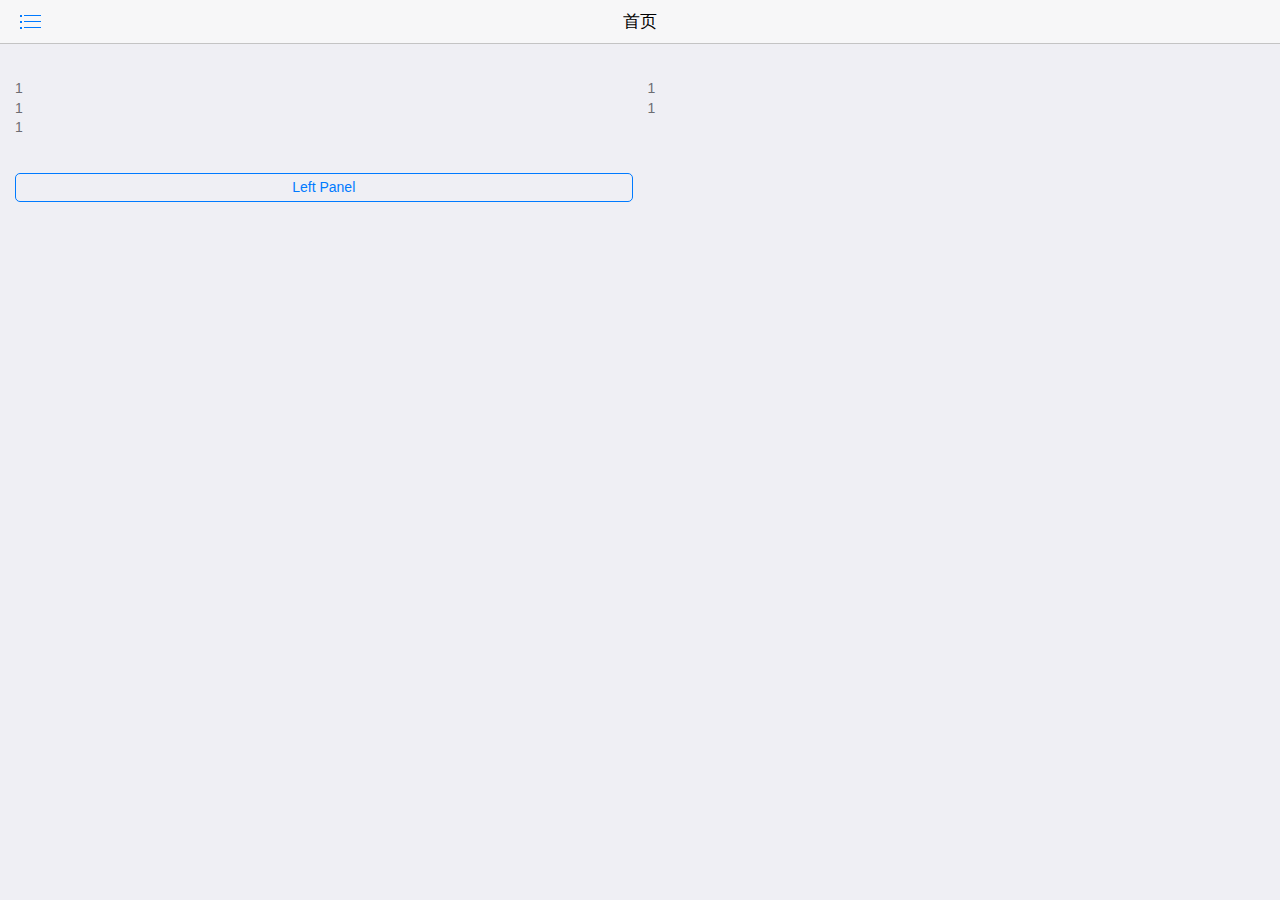
==== commit 5be70ce6: "1" ====
--- a/index.html
+++ b/index.html
@@ -19,7 +19,9 @@
     <!-- Left panel with reveal effect-->
     <div class="panel panel-left panel-reveal">
         <div class="content-block">
-            <p>Left panel content goes here</p>
+            
+                <a class="col-100" href="about.html">分类</a>
+            
         </div>
     </div>
     <!-- Views -->
@@ -29,15 +31,11 @@
             <!-- Top Navbar-->
             <div class="navbar">
                 <div class="navbar-inner">
+                    <div class="left">
+                        <a href="#" class="link icon-only open-panel"><i class="icon icon-bars"></i></a>
+                    </div>
                     <!-- We need cool sliding animation on title element, so we have additional "sliding" class -->
-                    <div class="center sliding">Awesome App</div>
-                    <div class="right">
-                        <!-- 
-			                Right link contains only icon - additional "icon-only" class
-			                Additional "open-panel" class tells app to open panel when we click on this link
-			              -->
-                        <a href="#" class="link icon-only open-panel"><i class="icon icon-bars-blue"></i></a>
-                    </div>
+                    <div class="center sliding">首页</div>
                 </div>
             </div>
             <!-- Pages container, because we use fixed-through navbar and toolbar, it has additional appropriate classes-->
@@ -45,21 +43,42 @@
                 <!-- Page, "data-page" contains page name -->
                 <div data-page="index" class="page">
                     <!-- Scrollable page content -->
-                    <div class="page-content">
-                        <p>Page content goes here</p>
-                        <!-- Link to another page -->
-                        <a href="about.html">About app</a>
+                    <div class="page-content pull-to-refresh-content">
+
+                        <div class="pull-to-refresh-layer">
+                            <div class="preloader"></div>
+                            <div class="pull-to-refresh-arrow"></div>
+                        </div>
+
+                        <div class="content-block">
+                            <div class="row">
+                                <div class="col-50">1</div>
+                                <div class="col-50">1</div>
+                                <div class="col-50">1</div>
+                                <div class="col-50">1</div>
+                                <div class="col-50">1</div>
+                            </div>
+                        </div>
+
+                        <div class="content-block">
+                            <div class="row">
+                                <div class="col-50"><a href="#" data-panel="left" class="button open-panel">Left Panel</a>
+                                </div>
+                            </div>
+                        </div>
+
                     </div>
                 </div>
             </div>
             <!-- Bottom Toolbar-->
+            <!--
             <div class="toolbar">
                 <div class="toolbar-inner">
-                    <!-- Toolbar links -->
                     <a href="#" class="link">Link 1</a>
                     <a href="#" class="link">Link 2</a>
                 </div>
             </div>
+            -->
         </div>
     </div>
     <!-- Path to Framework7 Library JS-->
@@ -68,4 +87,4 @@
     <script type="text/javascript" src="script/my-app.js"></script>
 </body>
 
-</html>
+</html>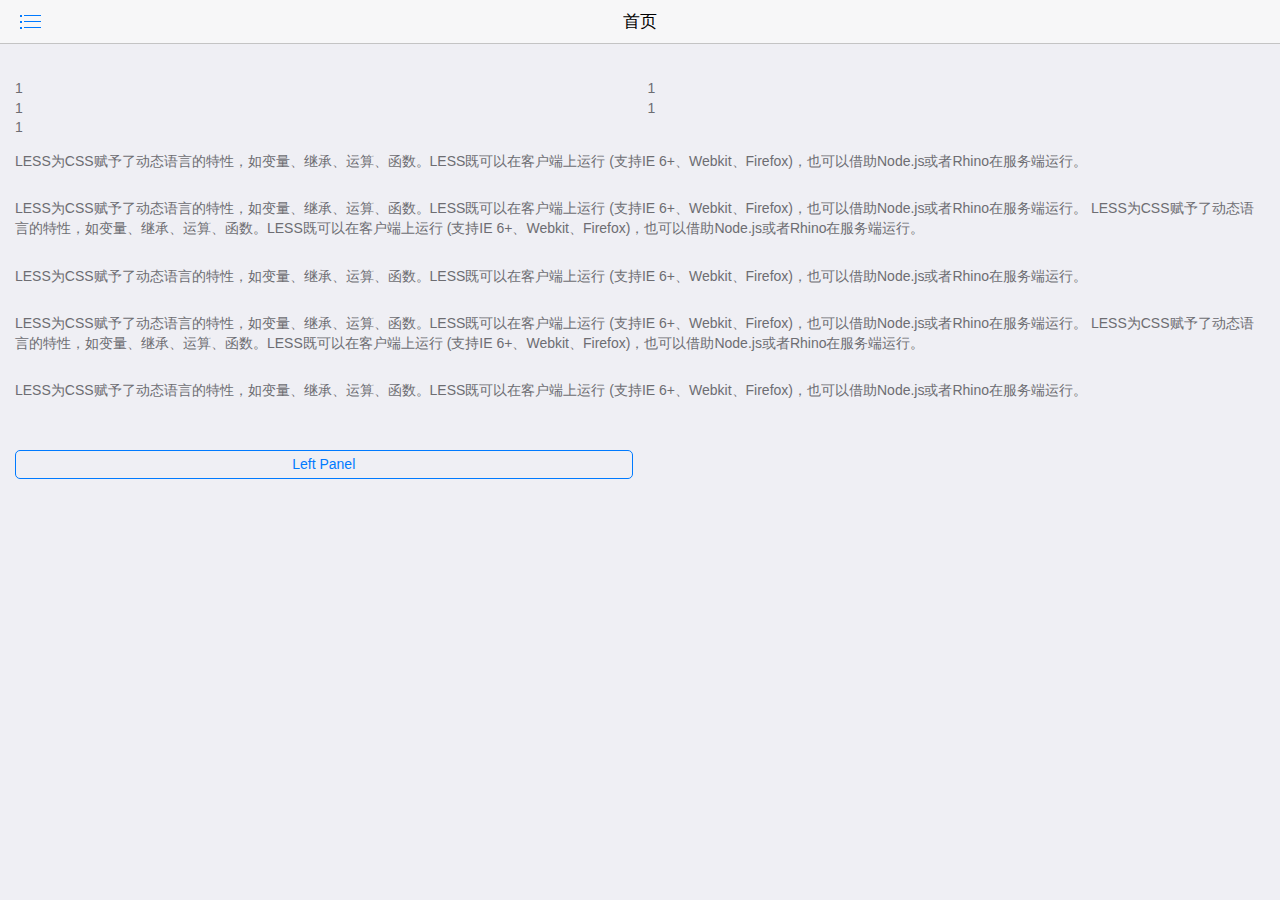
==== commit d2c52aab: "添加下拉刷新事件" ====
--- a/index.html
+++ b/index.html
@@ -58,6 +58,25 @@
                                 <div class="col-50">1</div>
                                 <div class="col-50">1</div>
                             </div>
+                            <div class="row">
+                                <p class="col-100">
+                                    LESS为CSS赋予了动态语言的特性，如变量、继承、运算、函数。LESS既可以在客户端上运行 (支持IE 6+、Webkit、Firefox)，也可以借助Node.js或者Rhino在服务端运行。
+                                </p>
+                                <p class="col-100">
+                                    LESS为CSS赋予了动态语言的特性，如变量、继承、运算、函数。LESS既可以在客户端上运行 (支持IE 6+、Webkit、Firefox)，也可以借助Node.js或者Rhino在服务端运行。
+                                    LESS为CSS赋予了动态语言的特性，如变量、继承、运算、函数。LESS既可以在客户端上运行 (支持IE 6+、Webkit、Firefox)，也可以借助Node.js或者Rhino在服务端运行。
+                                </p>
+                                <p class="col-100">
+                                    LESS为CSS赋予了动态语言的特性，如变量、继承、运算、函数。LESS既可以在客户端上运行 (支持IE 6+、Webkit、Firefox)，也可以借助Node.js或者Rhino在服务端运行。
+                                </p>
+                                <p class="col-100">
+                                    LESS为CSS赋予了动态语言的特性，如变量、继承、运算、函数。LESS既可以在客户端上运行 (支持IE 6+、Webkit、Firefox)，也可以借助Node.js或者Rhino在服务端运行。
+                                    LESS为CSS赋予了动态语言的特性，如变量、继承、运算、函数。LESS既可以在客户端上运行 (支持IE 6+、Webkit、Firefox)，也可以借助Node.js或者Rhino在服务端运行。
+                                </p>
+                                <p class="col-100">
+                                    LESS为CSS赋予了动态语言的特性，如变量、继承、运算、函数。LESS既可以在客户端上运行 (支持IE 6+、Webkit、Firefox)，也可以借助Node.js或者Rhino在服务端运行。
+                                </p>
+                            </div>
                         </div>
 
                         <div class="content-block">
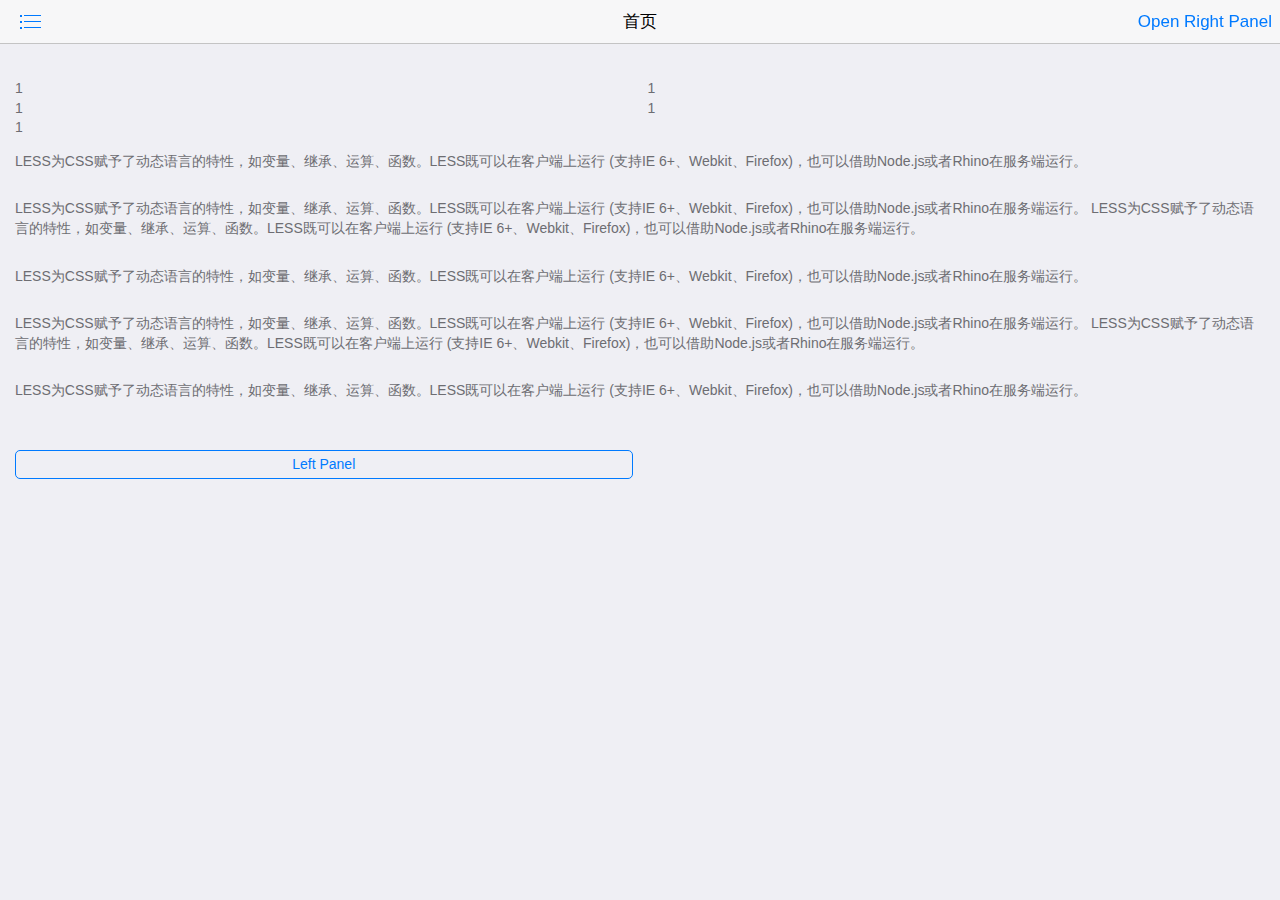
==== commit c780fafd: "panel" ====
--- a/index.html
+++ b/index.html
@@ -19,11 +19,23 @@
     <!-- Left panel with reveal effect-->
     <div class="panel panel-left panel-reveal">
         <div class="content-block">
-            
-                <a class="col-100" href="about.html">分类</a>
-            
+            <p>Left Panel content here</p>
+            <p><a href="#" class="panel-close">Close me</a>
+            </p>
+            <p><a href="#" class="open-right-panel">Open Right Panel</a>
+            </p>
         </div>
     </div>
+    <div class="panel panel-right panel-cover">
+        <div class="content-block">
+            <p>Right Panel content here</p>
+            <p><a href="#" class="panel-close">Close me</a>
+            </p>
+            <p><a href="#" class="open-left-panel">Open Left Panel</a>
+            </p>
+        </div>
+    </div>
+
     <!-- Views -->
     <div class="views">
         <!-- Your main view, should have "view-main" class -->
@@ -36,6 +48,9 @@
                     </div>
                     <!-- We need cool sliding animation on title element, so we have additional "sliding" class -->
                     <div class="center sliding">首页</div>
+                    <div class="right">
+                        <a href="#" class="open-right-panel">Open Right Panel</a>
+                    </div>
                 </div>
             </div>
             <!-- Pages container, because we use fixed-through navbar and toolbar, it has additional appropriate classes-->
@@ -63,15 +78,13 @@
                                     LESS为CSS赋予了动态语言的特性，如变量、继承、运算、函数。LESS既可以在客户端上运行 (支持IE 6+、Webkit、Firefox)，也可以借助Node.js或者Rhino在服务端运行。
                                 </p>
                                 <p class="col-100">
-                                    LESS为CSS赋予了动态语言的特性，如变量、继承、运算、函数。LESS既可以在客户端上运行 (支持IE 6+、Webkit、Firefox)，也可以借助Node.js或者Rhino在服务端运行。
-                                    LESS为CSS赋予了动态语言的特性，如变量、继承、运算、函数。LESS既可以在客户端上运行 (支持IE 6+、Webkit、Firefox)，也可以借助Node.js或者Rhino在服务端运行。
+                                    LESS为CSS赋予了动态语言的特性，如变量、继承、运算、函数。LESS既可以在客户端上运行 (支持IE 6+、Webkit、Firefox)，也可以借助Node.js或者Rhino在服务端运行。 LESS为CSS赋予了动态语言的特性，如变量、继承、运算、函数。LESS既可以在客户端上运行 (支持IE 6+、Webkit、Firefox)，也可以借助Node.js或者Rhino在服务端运行。
                                 </p>
                                 <p class="col-100">
                                     LESS为CSS赋予了动态语言的特性，如变量、继承、运算、函数。LESS既可以在客户端上运行 (支持IE 6+、Webkit、Firefox)，也可以借助Node.js或者Rhino在服务端运行。
                                 </p>
                                 <p class="col-100">
-                                    LESS为CSS赋予了动态语言的特性，如变量、继承、运算、函数。LESS既可以在客户端上运行 (支持IE 6+、Webkit、Firefox)，也可以借助Node.js或者Rhino在服务端运行。
-                                    LESS为CSS赋予了动态语言的特性，如变量、继承、运算、函数。LESS既可以在客户端上运行 (支持IE 6+、Webkit、Firefox)，也可以借助Node.js或者Rhino在服务端运行。
+                                    LESS为CSS赋予了动态语言的特性，如变量、继承、运算、函数。LESS既可以在客户端上运行 (支持IE 6+、Webkit、Firefox)，也可以借助Node.js或者Rhino在服务端运行。 LESS为CSS赋予了动态语言的特性，如变量、继承、运算、函数。LESS既可以在客户端上运行 (支持IE 6+、Webkit、Firefox)，也可以借助Node.js或者Rhino在服务端运行。
                                 </p>
                                 <p class="col-100">
                                     LESS为CSS赋予了动态语言的特性，如变量、继承、运算、函数。LESS既可以在客户端上运行 (支持IE 6+、Webkit、Firefox)，也可以借助Node.js或者Rhino在服务端运行。
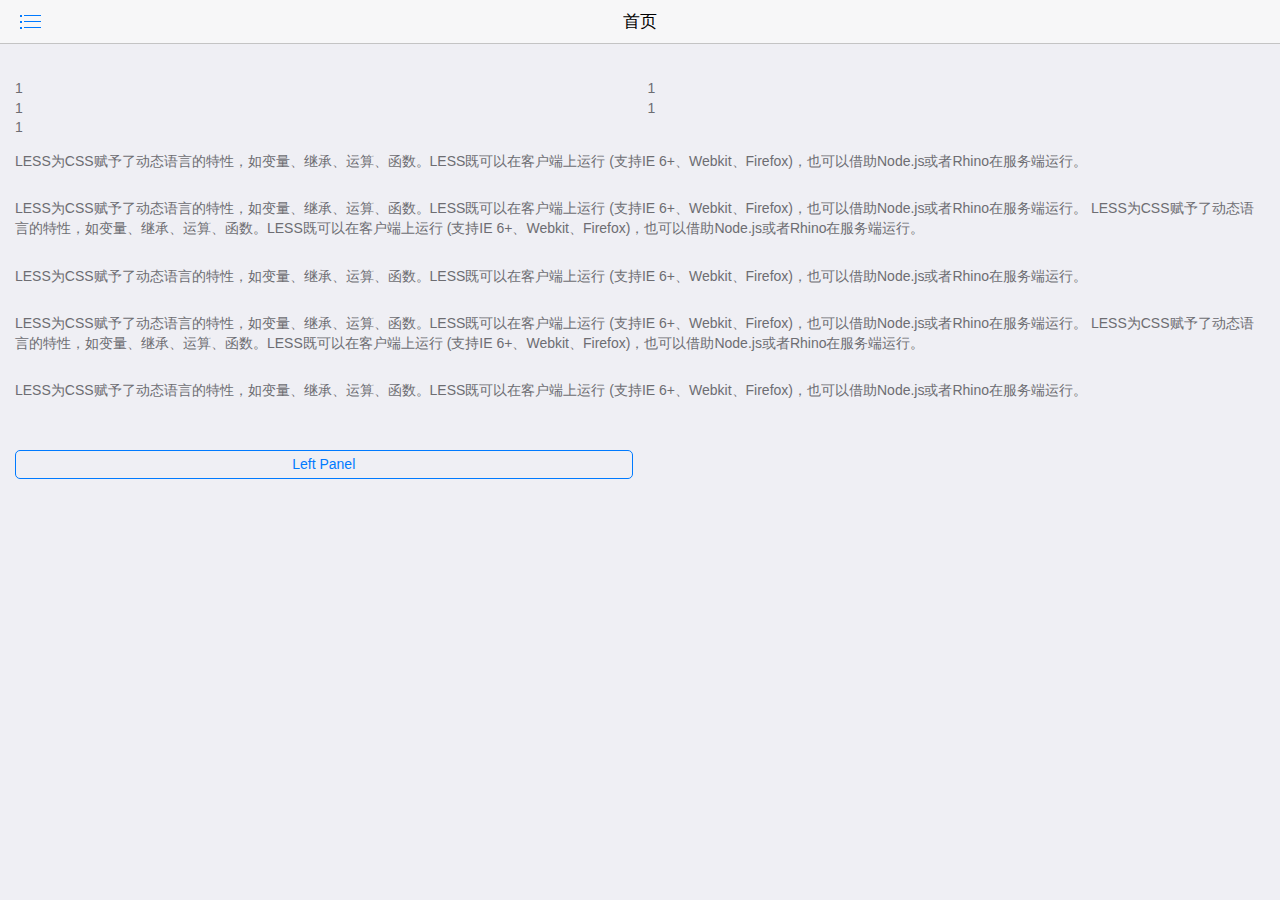
==== commit 95df14b4: "Revert d2c52aa..c780faf" ====
--- a/index.html
+++ b/index.html
@@ -19,23 +19,11 @@
     <!-- Left panel with reveal effect-->
     <div class="panel panel-left panel-reveal">
         <div class="content-block">
-            <p>Left Panel content here</p>
-            <p><a href="#" class="panel-close">Close me</a>
-            </p>
-            <p><a href="#" class="open-right-panel">Open Right Panel</a>
-            </p>
+            
+                <a class="col-100" href="about.html">分类</a>
+            
         </div>
     </div>
-    <div class="panel panel-right panel-cover">
-        <div class="content-block">
-            <p>Right Panel content here</p>
-            <p><a href="#" class="panel-close">Close me</a>
-            </p>
-            <p><a href="#" class="open-left-panel">Open Left Panel</a>
-            </p>
-        </div>
-    </div>
-
     <!-- Views -->
     <div class="views">
         <!-- Your main view, should have "view-main" class -->
@@ -48,9 +36,6 @@
                     </div>
                     <!-- We need cool sliding animation on title element, so we have additional "sliding" class -->
                     <div class="center sliding">首页</div>
-                    <div class="right">
-                        <a href="#" class="open-right-panel">Open Right Panel</a>
-                    </div>
                 </div>
             </div>
             <!-- Pages container, because we use fixed-through navbar and toolbar, it has additional appropriate classes-->
@@ -78,13 +63,15 @@
                                     LESS为CSS赋予了动态语言的特性，如变量、继承、运算、函数。LESS既可以在客户端上运行 (支持IE 6+、Webkit、Firefox)，也可以借助Node.js或者Rhino在服务端运行。
                                 </p>
                                 <p class="col-100">
-                                    LESS为CSS赋予了动态语言的特性，如变量、继承、运算、函数。LESS既可以在客户端上运行 (支持IE 6+、Webkit、Firefox)，也可以借助Node.js或者Rhino在服务端运行。 LESS为CSS赋予了动态语言的特性，如变量、继承、运算、函数。LESS既可以在客户端上运行 (支持IE 6+、Webkit、Firefox)，也可以借助Node.js或者Rhino在服务端运行。
+                                    LESS为CSS赋予了动态语言的特性，如变量、继承、运算、函数。LESS既可以在客户端上运行 (支持IE 6+、Webkit、Firefox)，也可以借助Node.js或者Rhino在服务端运行。
+                                    LESS为CSS赋予了动态语言的特性，如变量、继承、运算、函数。LESS既可以在客户端上运行 (支持IE 6+、Webkit、Firefox)，也可以借助Node.js或者Rhino在服务端运行。
                                 </p>
                                 <p class="col-100">
                                     LESS为CSS赋予了动态语言的特性，如变量、继承、运算、函数。LESS既可以在客户端上运行 (支持IE 6+、Webkit、Firefox)，也可以借助Node.js或者Rhino在服务端运行。
                                 </p>
                                 <p class="col-100">
-                                    LESS为CSS赋予了动态语言的特性，如变量、继承、运算、函数。LESS既可以在客户端上运行 (支持IE 6+、Webkit、Firefox)，也可以借助Node.js或者Rhino在服务端运行。 LESS为CSS赋予了动态语言的特性，如变量、继承、运算、函数。LESS既可以在客户端上运行 (支持IE 6+、Webkit、Firefox)，也可以借助Node.js或者Rhino在服务端运行。
+                                    LESS为CSS赋予了动态语言的特性，如变量、继承、运算、函数。LESS既可以在客户端上运行 (支持IE 6+、Webkit、Firefox)，也可以借助Node.js或者Rhino在服务端运行。
+                                    LESS为CSS赋予了动态语言的特性，如变量、继承、运算、函数。LESS既可以在客户端上运行 (支持IE 6+、Webkit、Firefox)，也可以借助Node.js或者Rhino在服务端运行。
                                 </p>
                                 <p class="col-100">
                                     LESS为CSS赋予了动态语言的特性，如变量、继承、运算、函数。LESS既可以在客户端上运行 (支持IE 6+、Webkit、Firefox)，也可以借助Node.js或者Rhino在服务端运行。
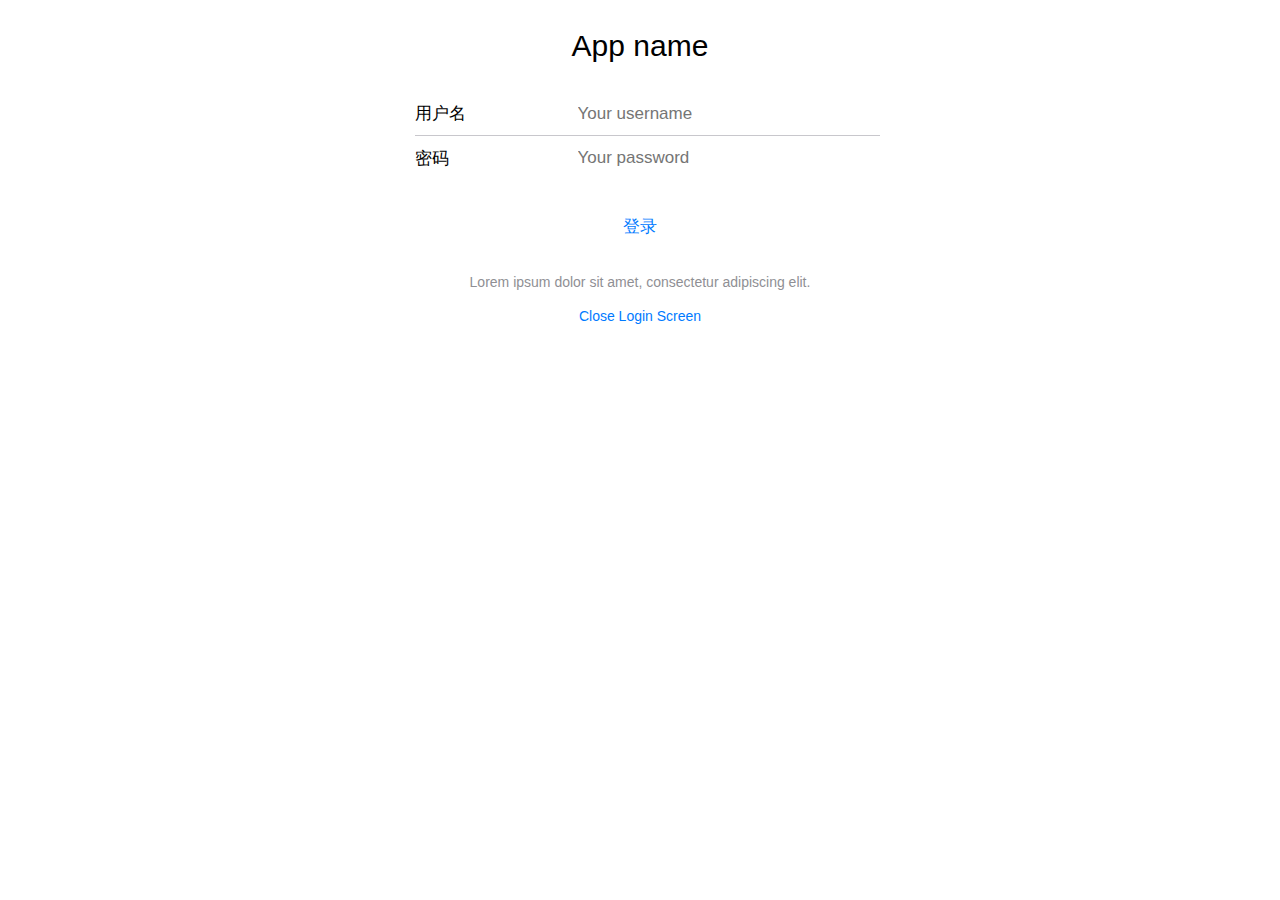
==== commit 7f794334: "添加登录页" ====
--- a/index.html
+++ b/index.html
@@ -19,9 +19,7 @@
     <!-- Left panel with reveal effect-->
     <div class="panel panel-left panel-reveal">
         <div class="content-block">
-            
-                <a class="col-100" href="about.html">分类</a>
-            
+            <a class="col-100" href="about.html">分类</a>
         </div>
     </div>
     <!-- Views -->
@@ -59,19 +57,21 @@
                                 <div class="col-50">1</div>
                             </div>
                             <div class="row">
+                                <div class="content-block">
+                                    <p><a href="#" class="open-login-screen">Open Login Screen</a>
+                                    </p>
+                                </div>
                                 <p class="col-100">
                                     LESS为CSS赋予了动态语言的特性，如变量、继承、运算、函数。LESS既可以在客户端上运行 (支持IE 6+、Webkit、Firefox)，也可以借助Node.js或者Rhino在服务端运行。
                                 </p>
                                 <p class="col-100">
-                                    LESS为CSS赋予了动态语言的特性，如变量、继承、运算、函数。LESS既可以在客户端上运行 (支持IE 6+、Webkit、Firefox)，也可以借助Node.js或者Rhino在服务端运行。
-                                    LESS为CSS赋予了动态语言的特性，如变量、继承、运算、函数。LESS既可以在客户端上运行 (支持IE 6+、Webkit、Firefox)，也可以借助Node.js或者Rhino在服务端运行。
+                                    LESS为CSS赋予了动态语言的特性，如变量、继承、运算、函数。LESS既可以在客户端上运行 (支持IE 6+、Webkit、Firefox)，也可以借助Node.js或者Rhino在服务端运行。 LESS为CSS赋予了动态语言的特性，如变量、继承、运算、函数。LESS既可以在客户端上运行 (支持IE 6+、Webkit、Firefox)，也可以借助Node.js或者Rhino在服务端运行。
                                 </p>
                                 <p class="col-100">
                                     LESS为CSS赋予了动态语言的特性，如变量、继承、运算、函数。LESS既可以在客户端上运行 (支持IE 6+、Webkit、Firefox)，也可以借助Node.js或者Rhino在服务端运行。
                                 </p>
                                 <p class="col-100">
-                                    LESS为CSS赋予了动态语言的特性，如变量、继承、运算、函数。LESS既可以在客户端上运行 (支持IE 6+、Webkit、Firefox)，也可以借助Node.js或者Rhino在服务端运行。
-                                    LESS为CSS赋予了动态语言的特性，如变量、继承、运算、函数。LESS既可以在客户端上运行 (支持IE 6+、Webkit、Firefox)，也可以借助Node.js或者Rhino在服务端运行。
+                                    LESS为CSS赋予了动态语言的特性，如变量、继承、运算、函数。LESS既可以在客户端上运行 (支持IE 6+、Webkit、Firefox)，也可以借助Node.js或者Rhino在服务端运行。 LESS为CSS赋予了动态语言的特性，如变量、继承、运算、函数。LESS既可以在客户端上运行 (支持IE 6+、Webkit、Firefox)，也可以借助Node.js或者Rhino在服务端运行。
                                 </p>
                                 <p class="col-100">
                                     LESS为CSS赋予了动态语言的特性，如变量、继承、运算、函数。LESS既可以在客户端上运行 (支持IE 6+、Webkit、Firefox)，也可以借助Node.js或者Rhino在服务端运行。
@@ -79,14 +79,8 @@
                             </div>
                         </div>
 
-                        <div class="content-block">
-                            <div class="row">
-                                <div class="col-50"><a href="#" data-panel="left" class="button open-panel">Left Panel</a>
-                                </div>
-                            </div>
-                        </div>
+                    </div>
 
-                    </div>
                 </div>
             </div>
             <!-- Bottom Toolbar-->
@@ -99,6 +93,53 @@
             </div>
             -->
         </div>
+
+
+        <!--login page-->
+        <div class="login-screen modal-in">
+            <div class="view">
+                <div class="page">
+                    <div class="page-content login-screen-content">
+                        <div class="login-screen-title">App name</div>
+                        <form>
+                            <div class="list-block">
+                                <ul>
+                                    <li class="item-content">
+                                        <div class="item-inner">
+                                            <div class="item-title label">用户名</div>
+                                            <div class="item-input">
+                                                <input type="text" name="username" placeholder="Your username">
+                                            </div>
+                                        </div>
+                                    </li>
+                                    <li class="item-content">
+                                        <div class="item-inner">
+                                            <div class="item-title label">密码</div>
+                                            <div class="item-input">
+                                                <input type="password" name="password" placeholder="Your password">
+                                            </div>
+                                        </div>
+                                    </li>
+                                </ul>
+                            </div>
+                            <div class="list-block">
+                                <ul>
+                                    <li>
+                                        <a href="#" class="item-link list-button">登录</a>
+                                    </li>
+                                </ul>
+                                <div class="list-block-label">
+                                    <p>Lorem ipsum dolor sit amet, consectetur adipiscing elit.</p>
+                                    <p><a href="#" class="close-login-screen">Close Login Screen</a></p>
+                                </div>
+                            </div>
+                        </form>
+                    </div>
+                </div>
+            </div>
+        </div>
+
+
     </div>
     <!-- Path to Framework7 Library JS-->
     <script type="text/javascript" src="script/framework7.min.js"></script>
@@ -106,4 +147,4 @@
     <script type="text/javascript" src="script/my-app.js"></script>
 </body>
 
-</html>+</html>
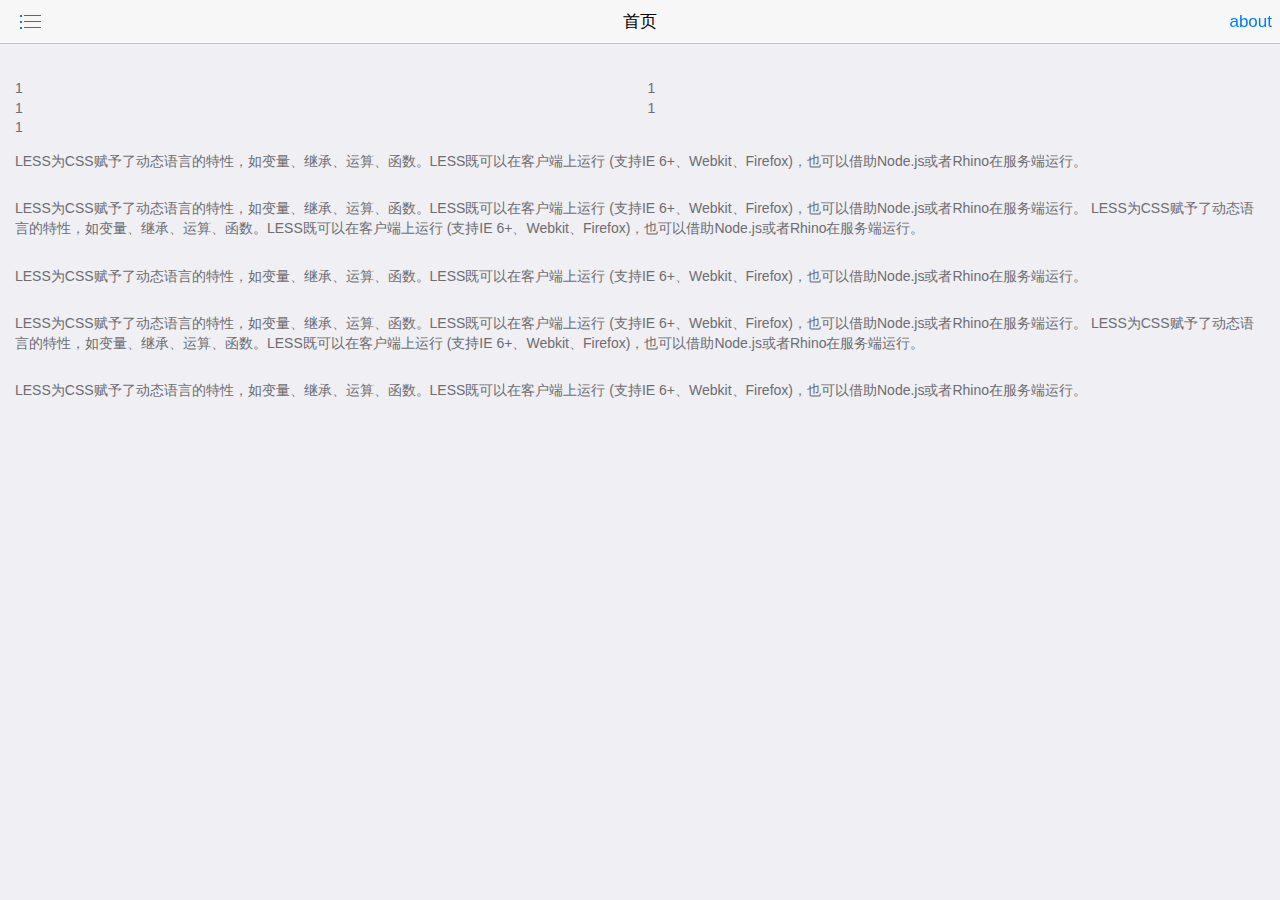
==== commit 262a6d30: "a" ====
--- a/index.html
+++ b/index.html
@@ -19,7 +19,9 @@
     <!-- Left panel with reveal effect-->
     <div class="panel panel-left panel-reveal">
         <div class="content-block">
-            <a class="col-100" href="about.html">分类</a>
+            
+                <a class="col-100" href="about.html">分类</a>
+            
         </div>
     </div>
     <!-- Views -->
@@ -34,6 +36,9 @@
                     </div>
                     <!-- We need cool sliding animation on title element, so we have additional "sliding" class -->
                     <div class="center sliding">首页</div>
+                    <div class="right">
+                        <a href="about.html">about</a>
+                    </div>
                 </div>
             </div>
             <!-- Pages container, because we use fixed-through navbar and toolbar, it has additional appropriate classes-->
@@ -57,21 +62,19 @@
                                 <div class="col-50">1</div>
                             </div>
                             <div class="row">
-                                <div class="content-block">
-                                    <p><a href="#" class="open-login-screen">Open Login Screen</a>
-                                    </p>
-                                </div>
                                 <p class="col-100">
                                     LESS为CSS赋予了动态语言的特性，如变量、继承、运算、函数。LESS既可以在客户端上运行 (支持IE 6+、Webkit、Firefox)，也可以借助Node.js或者Rhino在服务端运行。
                                 </p>
                                 <p class="col-100">
-                                    LESS为CSS赋予了动态语言的特性，如变量、继承、运算、函数。LESS既可以在客户端上运行 (支持IE 6+、Webkit、Firefox)，也可以借助Node.js或者Rhino在服务端运行。 LESS为CSS赋予了动态语言的特性，如变量、继承、运算、函数。LESS既可以在客户端上运行 (支持IE 6+、Webkit、Firefox)，也可以借助Node.js或者Rhino在服务端运行。
+                                    LESS为CSS赋予了动态语言的特性，如变量、继承、运算、函数。LESS既可以在客户端上运行 (支持IE 6+、Webkit、Firefox)，也可以借助Node.js或者Rhino在服务端运行。
+                                    LESS为CSS赋予了动态语言的特性，如变量、继承、运算、函数。LESS既可以在客户端上运行 (支持IE 6+、Webkit、Firefox)，也可以借助Node.js或者Rhino在服务端运行。
                                 </p>
                                 <p class="col-100">
                                     LESS为CSS赋予了动态语言的特性，如变量、继承、运算、函数。LESS既可以在客户端上运行 (支持IE 6+、Webkit、Firefox)，也可以借助Node.js或者Rhino在服务端运行。
                                 </p>
                                 <p class="col-100">
-                                    LESS为CSS赋予了动态语言的特性，如变量、继承、运算、函数。LESS既可以在客户端上运行 (支持IE 6+、Webkit、Firefox)，也可以借助Node.js或者Rhino在服务端运行。 LESS为CSS赋予了动态语言的特性，如变量、继承、运算、函数。LESS既可以在客户端上运行 (支持IE 6+、Webkit、Firefox)，也可以借助Node.js或者Rhino在服务端运行。
+                                    LESS为CSS赋予了动态语言的特性，如变量、继承、运算、函数。LESS既可以在客户端上运行 (支持IE 6+、Webkit、Firefox)，也可以借助Node.js或者Rhino在服务端运行。
+                                    LESS为CSS赋予了动态语言的特性，如变量、继承、运算、函数。LESS既可以在客户端上运行 (支持IE 6+、Webkit、Firefox)，也可以借助Node.js或者Rhino在服务端运行。
                                 </p>
                                 <p class="col-100">
                                     LESS为CSS赋予了动态语言的特性，如变量、继承、运算、函数。LESS既可以在客户端上运行 (支持IE 6+、Webkit、Firefox)，也可以借助Node.js或者Rhino在服务端运行。
@@ -79,8 +82,8 @@
                             </div>
                         </div>
 
+
                     </div>
-
                 </div>
             </div>
             <!-- Bottom Toolbar-->
@@ -93,53 +96,6 @@
             </div>
             -->
         </div>
-
-
-        <!--login page-->
-        <div class="login-screen modal-in">
-            <div class="view">
-                <div class="page">
-                    <div class="page-content login-screen-content">
-                        <div class="login-screen-title">App name</div>
-                        <form>
-                            <div class="list-block">
-                                <ul>
-                                    <li class="item-content">
-                                        <div class="item-inner">
-                                            <div class="item-title label">用户名</div>
-                                            <div class="item-input">
-                                                <input type="text" name="username" placeholder="Your username">
-                                            </div>
-                                        </div>
-                                    </li>
-                                    <li class="item-content">
-                                        <div class="item-inner">
-                                            <div class="item-title label">密码</div>
-                                            <div class="item-input">
-                                                <input type="password" name="password" placeholder="Your password">
-                                            </div>
-                                        </div>
-                                    </li>
-                                </ul>
-                            </div>
-                            <div class="list-block">
-                                <ul>
-                                    <li>
-                                        <a href="#" class="item-link list-button">登录</a>
-                                    </li>
-                                </ul>
-                                <div class="list-block-label">
-                                    <p>Lorem ipsum dolor sit amet, consectetur adipiscing elit.</p>
-                                    <p><a href="#" class="close-login-screen">Close Login Screen</a></p>
-                                </div>
-                            </div>
-                        </form>
-                    </div>
-                </div>
-            </div>
-        </div>
-
-
     </div>
     <!-- Path to Framework7 Library JS-->
     <script type="text/javascript" src="script/framework7.min.js"></script>
@@ -147,4 +103,4 @@
     <script type="text/javascript" src="script/my-app.js"></script>
 </body>
 
-</html>
+</html>--- a/css/my-app.css
+++ b/css/my-app.css
@@ -0,0 +1,6 @@
+.pull-to-refresh-layer{
+	background: rebeccapurple;
+}
+#login-box{
+	margin-top:80px;
+}